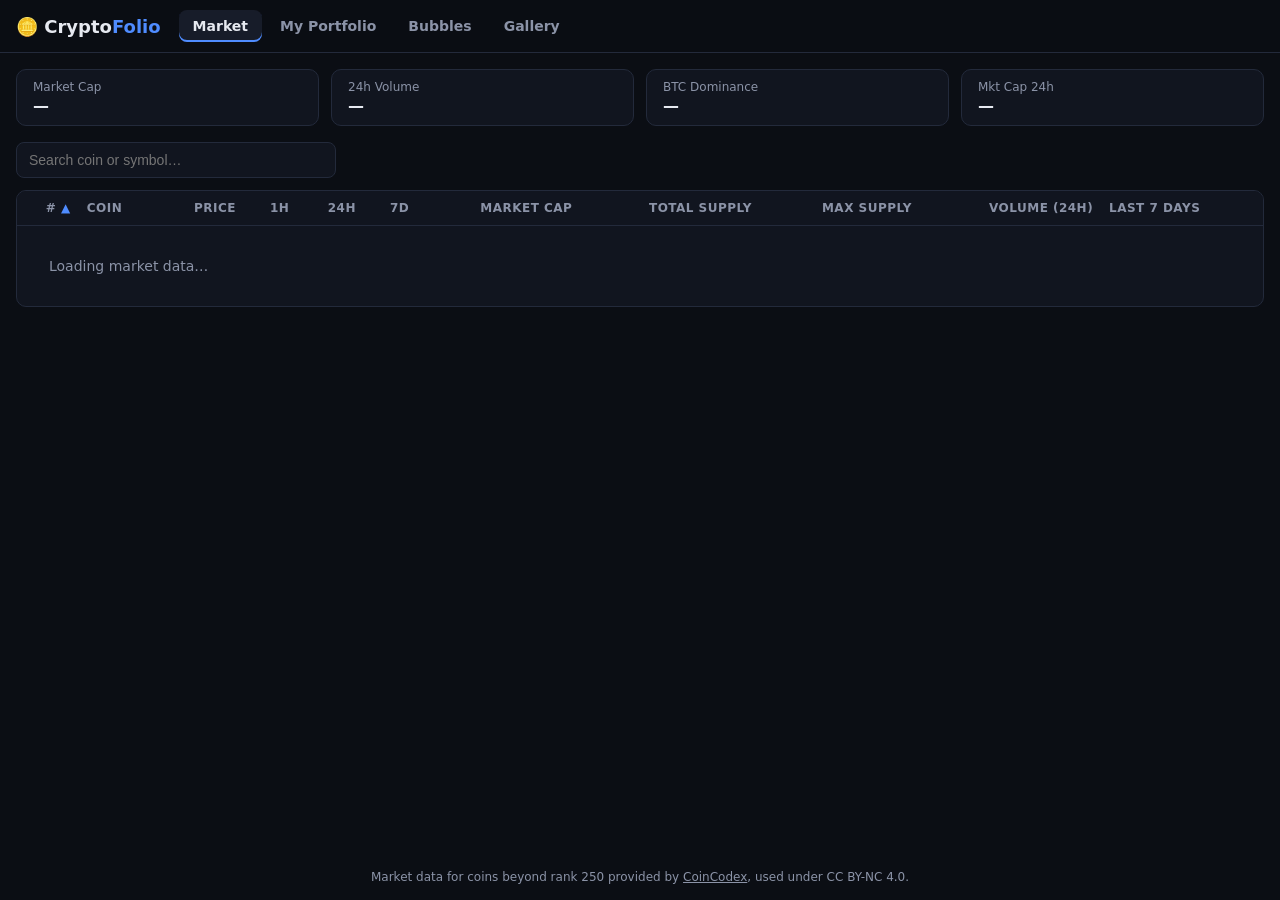
==== index.html @ 28135654 "Add Portfolio-scoped MyMemory translation with localStorage caching A language switcher shown only o" ====
<!DOCTYPE html>
<html lang="en">
<head>
<meta charset="UTF-8">
<meta name="viewport" content="width=device-width, initial-scale=1.0">
<title>CryptoFolio — Markets, Portfolio &amp; Bubbles</title>
<style>
:root {
  --bg: #0b0e14;
  --bg-2: #11151f;
  --bg-3: #171c29;
  --border: #232a3b;
  --text: #e6e9f0;
  --muted: #8b93a7;
  --green: #16c784;
  --red: #ea3943;
  --accent: #4f8cff;
  --lime: #a3e635;
  --radius: 10px;
  --font: system-ui, -apple-system, "Segoe UI", Roboto, sans-serif;
}

* { box-sizing: border-box; }

html, body {
  margin: 0;
  padding: 0;
  background: var(--bg);
  color: var(--text);
  font-family: var(--font);
  font-size: 15px;
}
body {
  display: flex;
  flex-direction: column;
  min-height: 100vh;
  overflow-x: hidden;
}
/* ScrollSmoother's required wrapper/content structure. The wrapper acts as
   the fixed viewport clipping the transformed content (per GSAP's docs);
   the flex/min-height that used to keep the footer pinned to the bottom of
   a short page moves onto #smooth-content, since header/main/footer are now
   its children rather than body's direct children. */
#smooth-wrapper { overflow: hidden; }
#smooth-content { display: flex; flex-direction: column; min-height: 100vh; }

/* Smooth-scrolls every internally-scrollable panel (modals, coin detail
   popup, search dropdown) - these sit outside ScrollSmoother's wrapper, so
   they still use native scrolling for their own scrollIntoView calls.
   html is deliberately excluded: ScrollSmoother now owns page scrolling via
   its own scrollTo(), and CSS scroll-behavior:smooth would re-ease every
   one of those calls on top of ScrollSmoother's own easing (the same
   double-smoothing conflict a hand-rolled scroll feature hit earlier).
   Respects the OS/browser reduced-motion setting rather than forcing it on
   everyone. */
@media (prefers-reduced-motion: no-preference) {
  .modal, .combo-list, .side-panel, .sp-body { scroll-behavior: smooth; }
}

button { font-family: inherit; }
h2, h3 { margin: 0; }

/* ---------- Header ---------- */
.site-header {
  position: sticky;
  top: 0;
  z-index: 50;
  background: rgba(11, 14, 20, 0.92);
  backdrop-filter: blur(8px);
  border-bottom: 1px solid var(--border);
}
.header-inner {
  max-width: 1280px;
  margin: 0 auto;
  padding: 10px 16px;
  display: flex;
  align-items: center;
  gap: 18px;
  flex-wrap: wrap;
}
.brand { font-size: 18px; font-weight: 700; white-space: nowrap; }
.brand span { color: var(--accent); }

.tabs { display: flex; gap: 4px; }
.tab {
  background: none;
  border: none;
  color: var(--muted);
  padding: 8px 14px;
  border-radius: 8px;
  font-size: 14px;
  font-weight: 600;
  cursor: pointer;
}
.tab:hover { color: var(--text); background: var(--bg-3); }
.tab.active { color: var(--text); background: var(--bg-3); box-shadow: inset 0 -2px 0 var(--accent); }

.status { margin-left: auto; font-size: 12px; color: var(--muted); white-space: nowrap; }
.status.stale { color: #f3a712; }

.banner {
  background: #3a1d20;
  color: #ffb4ba;
  border-bottom: 1px solid #5c2a2f;
  text-align: center;
  padding: 8px 16px;
  font-size: 13px;
}

/* ---------- Layout ---------- */
main {
  max-width: 1280px;
  width: 100%;
  margin: 0 auto;
  padding: 16px;
  flex: 1;
  display: flex;
  flex-direction: column;
  min-height: 0;
}
/* bubbles view breaks out to full viewport width/height; other views stay contained */
main:has(> #view-bubbles.active) {
  max-width: none;
  padding: 0;
}
.view { display: none; }
.view.active { display: block; }
#view-market.active, #view-portfolio.active, #view-gallery.active { flex-shrink: 0; }
#view-bubbles.active {
  display: flex;
  flex-direction: column;
  flex: 1;
  min-height: 0;
}
.hidden { display: none !important; }
.muted { color: var(--muted); }
.up { color: var(--green); }
.down { color: var(--red); }

/* ---------- Global stats bar ---------- */
.stats-bar {
  display: flex;
  gap: 12px;
  overflow-x: auto;
  padding-bottom: 4px;
  margin-bottom: 12px;
}
.stat {
  background: var(--bg-2);
  border: 1px solid var(--border);
  border-radius: var(--radius);
  padding: 10px 16px;
  display: flex;
  flex-direction: column;
  gap: 2px;
  min-width: 140px;
  flex: 1;
}
.stat-label { font-size: 12px; color: var(--muted); white-space: nowrap; }
.stat-value { font-size: 16px; font-weight: 700; white-space: nowrap; }

/* ---------- Controls ---------- */
.controls { margin-bottom: 12px; }
input[type="search"], input[type="number"], input[type="text"], input[type="datetime-local"], .combo input {
  background: var(--bg-2);
  border: 1px solid var(--border);
  border-radius: 8px;
  color: var(--text);
  padding: 9px 12px;
  font-size: 14px;
  outline: none;
  width: 100%;
}
input[type="datetime-local"] { color-scheme: dark; }
input:focus { border-color: var(--accent); }
#market-search { max-width: 320px; }

/* ---------- Tables ---------- */
.table-wrap {
  overflow-x: auto;
  border: 1px solid var(--border);
  border-radius: var(--radius);
  background: var(--bg-2);
}
.data-table { width: 100%; border-collapse: collapse; min-width: 640px; }
.data-table th, .data-table td {
  padding: 10px 8px;
  border-bottom: 1px solid var(--border);
  text-align: left;
  white-space: nowrap;
  font-size: 14px;
}
.data-table tbody tr:last-child td { border-bottom: none; }
.data-table th {
  font-size: 12px;
  color: var(--muted);
  text-transform: uppercase;
  letter-spacing: 0.04em;
  position: sticky;
  top: 0;
  background: var(--bg-2);
  z-index: 1;
}
.data-table th.num, .data-table td.num { text-align: right; }
th.sortable { cursor: pointer; user-select: none; }
th.sortable:hover { color: var(--text); }
th.sorted-asc::after { content: " ▲"; color: var(--accent); }
th.sorted-desc::after { content: " ▼"; color: var(--accent); }
#market-table tbody tr { cursor: pointer; }
#market-table tbody tr:hover { background: var(--bg-3); }
.loading-cell { text-align: center; color: var(--muted); padding: 32px !important; }

.coin-cell { display: flex; align-items: center; gap: 8px; }
.coin-cell img { width: 24px; height: 24px; border-radius: 50%; flex-shrink: 0; }
/* Capped so a handful of very long names (tokenized-fund entries like
   "Insurance Short Duration US Government Securities Fund") don't force
   the whole Coin column - and therefore the whole table - far wider than
   every other row needs. Truncates with an ellipsis instead. */
.coin-name {
  font-weight: 600;
  max-width: 130px;
  overflow: hidden;
  text-overflow: ellipsis;
  white-space: nowrap;
  display: inline-block;
  vertical-align: middle;
}
.coin-sym { color: var(--muted); font-size: 12px; }

.spark { width: 120px; height: 36px; display: block; }
.spark polyline { fill: none; stroke-width: 1.5; }
.spark.up polyline { stroke: var(--green); }
.spark.down polyline { stroke: var(--red); }

/* ---------- Portfolio ---------- */
.pf-tabs-row {
  display: flex;
  align-items: center;
  gap: 6px;
  flex-wrap: wrap;
  margin-bottom: 14px;
}
.pf-tabs { display: flex; gap: 6px; flex-wrap: wrap; }
.pf-tab {
  display: inline-flex;
  align-items: center;
  gap: 6px;
  background: none;
  border: none;
  color: var(--muted);
  padding: 7px 12px;
  border-radius: 8px;
  font-size: 14px;
  font-weight: 600;
  cursor: pointer;
}
.pf-tab:hover { color: var(--text); background: var(--bg-3); }
.pf-tab.active { color: var(--lime); background: rgba(163, 230, 53, 0.12); }
.pf-tab-icon { font-size: 13px; }
.pf-tab.pf-new { position: relative; padding-right: 18px; }
.pf-tab.pf-new::after {
  content: "";
  position: absolute;
  top: 7px;
  right: 6px;
  width: 6px;
  height: 6px;
  border-radius: 50%;
  background: var(--red);
}

.pf-head {
  display: flex;
  align-items: center;
  justify-content: space-between;
  gap: 12px;
  flex-wrap: wrap;
  margin-bottom: 14px;
}
.pf-title { display: flex; align-items: center; gap: 10px; }
.pf-title-icon { font-size: 22px; }
.pf-title h2 { font-size: 24px; }
.badge, .chip {
  font-size: 11px;
  font-weight: 600;
  color: var(--muted);
  background: var(--bg-3);
  border: 1px solid var(--border);
  border-radius: 6px;
  padding: 2px 8px;
  white-space: nowrap;
}
.chip { padding: 1px 6px; font-size: 10px; }

.pf-actions { display: flex; align-items: center; gap: 8px; }
.pf-lang { background: var(--bg-2); color: var(--text); border: 1px solid var(--border); border-radius: 8px; padding: 6px 10px; font: inherit; cursor: pointer; }
.btn.icon { padding: 9px 13px; }
.menu-wrap { position: relative; }
.menu {
  position: absolute;
  top: calc(100% + 6px);
  right: 0;
  background: var(--bg-3);
  border: 1px solid var(--border);
  border-radius: 10px;
  min-width: 195px;
  padding: 4px;
  z-index: 60;
  box-shadow: 0 8px 24px rgba(0, 0, 0, 0.5);
}
.menu button {
  display: block;
  width: 100%;
  text-align: left;
  background: none;
  border: none;
  color: var(--text);
  padding: 9px 12px;
  font-size: 14px;
  border-radius: 7px;
  cursor: pointer;
}
.menu button:hover { background: var(--bg-2); }
.menu button.danger { color: var(--red); }
#row-menu { position: fixed; top: 0; left: 0; right: auto; width: max-content; }
#gallery-menu { position: fixed; top: 0; left: 0; right: auto; width: max-content; }

.pf-summary {
  display: grid;
  grid-template-columns: repeat(auto-fit, minmax(210px, 1fr));
  gap: 12px;
  margin-bottom: 16px;
}
.card {
  background: var(--bg-2);
  border: 1px solid var(--border);
  border-radius: var(--radius);
  padding: 14px 16px;
  display: flex;
  flex-direction: column;
  gap: 6px;
  min-width: 0;
}
.card-label {
  font-size: 12.5px;
  color: var(--muted);
  display: flex;
  align-items: center;
  gap: 6px;
  flex-wrap: wrap;
}
.card-value { font-size: 22px; font-weight: 700; min-height: 26px; }
.card-top-performer { display: flex; align-items: center; gap: 8px; font-size: 18px; }
.card-top-performer img { border-radius: 50%; flex-shrink: 0; }

.pf-subtabs {
  display: flex;
  gap: 2px;
  border-bottom: 1px solid var(--border);
  margin-bottom: 16px;
}
.pf-subtab {
  background: none;
  border: none;
  color: var(--muted);
  font-size: 14px;
  font-weight: 600;
  padding: 10px 14px;
  cursor: pointer;
  border-bottom: 2px solid transparent;
  margin-bottom: -1px;
}
.pf-subtab:hover { color: var(--text); }
.pf-subtab.active { color: var(--text); border-bottom-color: var(--lime); }

.pf-panel { display: none; }
.pf-panel.active { display: block; }

/* ---------- Transaction Overview ---------- */
.pf-tx-breadcrumb { display: flex; align-items: center; gap: 8px; font-size: 13px; margin-bottom: 16px; flex-wrap: wrap; }
.pf-tx-breadcrumb .crumb { background: none; border: none; color: var(--muted); cursor: pointer; padding: 0; font: inherit; }
.pf-tx-breadcrumb .crumb:hover { color: var(--text); }
.pf-tx-breadcrumb .crumb.current { color: var(--text); }
.pf-tx-breadcrumb .crumb-sep { color: var(--muted); }
.tx-header { display: flex; align-items: center; gap: 10px; margin-bottom: 18px; flex-wrap: wrap; }
.tx-header img { border-radius: 50%; }
.tx-h-name { font-size: 20px; font-weight: 700; }
.tx-h-price { font-size: 20px; font-weight: 700; margin-left: 6px; }
.tx-cards { display: grid; grid-template-columns: repeat(5, 1fr); gap: 12px; margin-bottom: 22px; }
@media (max-width: 900px) { .tx-cards { grid-template-columns: repeat(2, 1fr); } }
.tx-table-head-row { display: flex; align-items: center; justify-content: space-between; margin-bottom: 10px; }
.tx-table-head-row .btn.cta { width: auto; }
.tx-type { font-weight: 600; }
.tx-type.buy { color: var(--green, #16c784); }
.tx-type.sell { color: var(--red, #ea3943); }
.tx-type.transfer { color: var(--muted); }

.tx-tabs { display: flex; gap: 4px; margin-bottom: 14px; border-bottom: 1px solid var(--border); }
.tx-tab { flex: 1; background: none; border: none; border-bottom: 2px solid transparent; color: var(--muted); padding: 8px 0; cursor: pointer; font: inherit; }
.tx-tab.active { color: var(--text); border-bottom-color: var(--lime, #16c784); }
.tx-field-row { display: flex; gap: 8px; align-items: center; }
.tx-usemkt { white-space: nowrap; background: none; border: 1px solid var(--border); color: var(--muted); border-radius: 6px; padding: 6px 10px; cursor: pointer; }
.tx-usemkt:hover { color: var(--text); }
.tx-error { color: var(--red, #ea3943); font-size: 13px; margin: 0; }

.cell-main { font-weight: 600; }
.cell-sub { font-size: 12px; color: var(--muted); }
.cell-sub.up { color: var(--green); }
.cell-sub.down { color: var(--red); }
.actions-cell .btn.small { padding: 3px 9px; }

/* ---------- Analytics ---------- */
.an-grid {
  display: grid;
  grid-template-columns: 1fr 1fr;
  gap: 14px;
}
.an-card {
  background: var(--bg-2);
  border: 1px solid var(--border);
  border-radius: var(--radius);
  padding: 16px;
  min-width: 0;
}
.an-card-head {
  display: flex;
  align-items: center;
  justify-content: space-between;
  gap: 10px;
  flex-wrap: wrap;
  margin-bottom: 12px;
}
.an-card-head h3 { font-size: 16px; }
.an-tf button { padding: 5px 10px; font-size: 12px; }
.an-chart-wrap {
  position: relative;
  height: 260px;
  background: var(--bg);
  border-radius: 8px;
  overflow: hidden;
}
#an-perf-chart, #an-pnl-chart { display: block; width: 100%; height: 100%; }
.an-loading {
  position: absolute;
  inset: 0;
  display: flex;
  align-items: center;
  justify-content: center;
  color: var(--muted);
  font-size: 13px;
  background: var(--bg);
  text-align: center;
  padding: 0 14px;
}

.an-cat-bar {
  display: flex;
  height: 22px;
  border-radius: 6px;
  overflow: hidden;
  background: var(--bg-3);
  margin-bottom: 12px;
}
.an-cat-bar span { display: block; height: 100%; min-width: 2px; }
.an-cat-legend { display: grid; grid-template-columns: 1fr 1fr; gap: 6px 18px; }
.an-cat-note { font-size: 12px; margin: 10px 0 0; }

/* ---------- Modals ---------- */
.modal {
  position: fixed;
  top: 50%;
  left: 50%;
  transform: translate(-50%, -50%) scale(0.96);
  width: min(480px, 92vw);
  max-height: 88vh;
  overflow-y: auto;
  background: var(--bg-2);
  border: 1px solid var(--border);
  border-radius: 16px;
  padding: 22px;
  z-index: 110;
  opacity: 0;
  pointer-events: none;
  transition: opacity 0.18s ease, transform 0.18s ease;
  box-shadow: 0 24px 64px rgba(0, 0, 0, 0.55);
}
.modal.open { opacity: 1; pointer-events: all; transform: translate(-50%, -50%) scale(1); }
#modal-backdrop { z-index: 105; }
.modal h3 { font-size: 18px; margin-bottom: 16px; }
.modal-close {
  position: absolute;
  top: 12px;
  right: 14px;
  background: none;
  border: none;
  color: var(--muted);
  font-size: 22px;
  cursor: pointer;
  line-height: 1;
}
.modal-close:hover { color: var(--text); }

.tx-form { display: flex; flex-direction: column; gap: 10px; }

.rm-list { display: flex; flex-direction: column; }
.rm-row {
  display: flex;
  align-items: center;
  gap: 10px;
  padding: 9px 2px;
  border-bottom: 1px solid var(--border);
}
.rm-row:last-child { border-bottom: none; }
.rm-row img { border-radius: 50%; }
.rm-row .btn { margin-left: auto; }

/* new / rename portfolio modal */
.np-step { display: flex; flex-direction: column; gap: 14px; }
.np-step h3 { margin-bottom: 2px; }
.np-option {
  position: relative;
  display: flex;
  flex-direction: column;
  align-items: flex-start;
  gap: 7px;
  text-align: left;
  background: var(--bg-3);
  border: 2px solid var(--border);
  border-radius: 14px;
  padding: 18px;
  cursor: pointer;
  color: var(--text);
  font-size: 14px;
}
.np-option.selected { border-color: var(--lime); }
.np-option.disabled { cursor: not-allowed; opacity: 0.65; }
.np-opt-icon { font-size: 22px; }
.np-opt-title { font-size: 16px; font-weight: 700; display: flex; align-items: center; gap: 7px; }
.np-opt-desc { font-size: 13px; color: var(--muted); line-height: 1.5; }
.np-opt-note { font-size: 12px; color: var(--muted); display: flex; align-items: center; gap: 6px; flex-wrap: wrap; }
.np-opt-chip {
  position: absolute;
  top: 14px;
  right: 14px;
  font-size: 11px;
  color: var(--muted);
  background: var(--bg-2);
  border: 1px solid var(--border);
  border-radius: 12px;
  padding: 3px 9px;
}
.np-dot { width: 7px; height: 7px; border-radius: 50%; background: var(--red); display: inline-block; }
.np-label { font-size: 13px; color: var(--muted); }
.np-name-row { display: flex; gap: 10px; }
.np-icon-btn {
  width: 46px;
  height: 46px;
  font-size: 20px;
  background: var(--bg-3);
  border: 1px solid var(--border);
  border-radius: 10px;
  cursor: pointer;
  flex-shrink: 0;
}
.np-icon-btn:hover { border-color: var(--lime); }
.np-name-row input { flex: 1; }

.btn.cta {
  background: var(--lime);
  border-color: var(--lime);
  color: #14210a;
  font-weight: 700;
  padding: 12px 18px;
  font-size: 15px;
  border-radius: 10px;
  width: 100%;
}
.btn.cta:hover { filter: brightness(1.08); }

.btn {
  background: var(--bg-3);
  border: 1px solid var(--border);
  color: var(--text);
  border-radius: 8px;
  padding: 9px 18px;
  font-size: 14px;
  font-weight: 600;
  cursor: pointer;
}
.btn:hover { border-color: var(--accent); }
.btn.primary { background: var(--accent); border-color: var(--accent); color: #fff; }
.btn.primary:hover { filter: brightness(1.1); }
.btn.danger:hover { border-color: var(--red); color: var(--red); }
.btn.small { padding: 4px 10px; font-size: 12px; }
.btn:disabled { opacity: 0.4; cursor: default; border-color: var(--border); }

.pagination {
  display: flex;
  align-items: center;
  justify-content: center;
  gap: 16px;
  margin-top: 14px;
}
.pagination-info { color: var(--muted); font-size: 13px; white-space: nowrap; }

.combo { position: relative; }
.combo-list {
  position: absolute;
  top: calc(100% + 4px);
  left: 0;
  right: 0;
  background: var(--bg-3);
  border: 1px solid var(--border);
  border-radius: 8px;
  max-height: 280px;
  overflow-y: auto;
  z-index: 40;
  box-shadow: 0 8px 24px rgba(0, 0, 0, 0.5);
}
.combo-opt {
  display: flex;
  align-items: center;
  gap: 8px;
  width: 100%;
  background: none;
  border: none;
  color: var(--text);
  padding: 8px 12px;
  font-size: 14px;
  cursor: pointer;
  text-align: left;
}
.combo-opt:hover { background: var(--bg-2); }
.combo-opt img { width: 20px; height: 20px; border-radius: 50%; }
.combo-opt .sym { color: var(--muted); font-size: 12px; margin-left: auto; }
.combo-empty { padding: 10px 12px; color: var(--muted); font-size: 13px; }

.empty { color: var(--muted); text-align: center; padding: 32px 16px; line-height: 1.7; }

.pf-alloc-inner { display: flex; gap: 24px; align-items: center; flex-wrap: wrap; }
.legend { list-style: none; margin: 0; padding: 0; display: flex; flex-direction: column; gap: 6px; }
.legend li { display: flex; align-items: center; gap: 8px; font-size: 14px; }
.legend .dot { width: 12px; height: 12px; border-radius: 3px; flex-shrink: 0; }
.legend .pct { color: var(--muted); margin-left: 4px; }

/* ---------- Bubbles ---------- */
.bubbles-toolbar {
  display: flex;
  align-items: center;
  gap: 16px;
  margin-bottom: 10px;
  flex-wrap: wrap;
  padding: 16px 16px 0;
  flex-shrink: 0;
}
.segmented {
  display: inline-flex;
  border: 1px solid var(--border);
  border-radius: 8px;
  overflow: hidden;
  background: var(--bg-2);
}
.segmented button {
  background: none;
  border: none;
  color: var(--muted);
  padding: 7px 18px;
  font-size: 13px;
  font-weight: 600;
  cursor: pointer;
}
.segmented button + button { border-left: 1px solid var(--border); }
.segmented button.active { background: var(--accent); color: #fff; }
.hint { font-size: 12px; color: var(--muted); }

.bubbles-wrap {
  position: relative;
  flex: 1;
  min-height: 420px;
  background: radial-gradient(ellipse at center, #060709 0%, #000 100%);
  overflow: hidden;
}
/* absolute so the canvas fills the wrap without its pixel buffer feeding back
   into the wrap's flex height (which previously caused vertical overflow) */
#bubbles-canvas { position: absolute; inset: 0; display: block; width: 100%; height: 100%; touch-action: none; }

.bubble-tip {
  position: absolute;
  pointer-events: none;
  background: rgba(17, 21, 31, 0.95);
  border: 1px solid var(--border);
  border-radius: 8px;
  padding: 8px 12px;
  font-size: 13px;
  line-height: 1.5;
  z-index: 30;
  white-space: nowrap;
  box-shadow: 0 4px 16px rgba(0, 0, 0, 0.5);
}
.bubble-tip .tip-name { font-weight: 700; }

/* ---------- Gallery ---------- */
.gallery-toolbar { margin-bottom: 14px; }
.gallery-grid {
  display: grid;
  grid-template-columns: repeat(auto-fill, minmax(220px, 1fr));
  gap: 14px;
}
.gallery-card {
  position: relative;
  border: 1px solid var(--border);
  border-radius: var(--radius);
  overflow: hidden;
  background: var(--bg-2);
  cursor: pointer;
}
.gallery-thumb-wrap { position: relative; aspect-ratio: 4 / 3; overflow: hidden; background: var(--bg-3); }
.gallery-thumb-wrap img { width: 100%; height: 100%; object-fit: contain; display: block; }
.gallery-card-title {
  position: absolute;
  left: 0;
  right: 0;
  bottom: 0;
  padding: 10px 12px 8px;
  background: linear-gradient(to top, rgba(0, 0, 0, 0.75), rgba(0, 0, 0, 0));
  font-size: 13px;
  font-weight: 600;
  color: #fff;
  opacity: 0;
  transition: opacity 0.15s ease;
  white-space: nowrap;
  overflow: hidden;
  text-overflow: ellipsis;
}
.gallery-card:hover .gallery-card-title { opacity: 1; }
.gallery-card-menu-btn {
  position: absolute;
  top: 6px;
  right: 6px;
  width: 26px;
  height: 26px;
  display: flex;
  align-items: center;
  justify-content: center;
  background: rgba(11, 14, 20, 0.65);
  border: 1px solid var(--border);
  border-radius: 6px;
  color: #fff;
  cursor: pointer;
  opacity: 0;
  transition: opacity 0.15s ease;
  font-size: 14px;
  padding: 0;
}
.gallery-card:hover .gallery-card-menu-btn,
.gallery-card-menu-btn:focus { opacity: 1; }

.gallery-file-label {
  display: flex;
  align-items: center;
  justify-content: center;
  border: 1px dashed var(--border);
  border-radius: 8px;
  padding: 14px;
  color: var(--muted);
  font-size: 13px;
  cursor: pointer;
  text-align: center;
}
.gallery-file-label:hover { border-color: var(--accent); color: var(--text); }
.gallery-modal-preview {
  width: 100%;
  aspect-ratio: 4 / 3;
  border-radius: 8px;
  border: 1px solid var(--border);
  background: var(--bg-3);
  object-fit: contain;
  display: none;
}
.gallery-modal-preview.shown { display: block; }
.gallery-error {
  font-size: 12.5px;
  color: var(--red);
  display: none;
  margin: 0;
}
.gallery-error.shown { display: block; }

/* ---------- Coin Detail Popup ---------- */
.panel-backdrop {
  position: fixed;
  inset: 0;
  background: rgba(0, 0, 0, 0.6);
  backdrop-filter: blur(2px);
  z-index: 90;
  opacity: 0;
  pointer-events: none;
  transition: opacity 0.2s ease;
}
.panel-backdrop.open { opacity: 1; pointer-events: all; }

.side-panel {
  position: fixed;
  top: 50%;
  left: 50%;
  width: min(920px, 94vw);
  max-height: 85vh;
  background: var(--bg-2);
  border: 1px solid var(--border);
  border-radius: 16px;
  z-index: 100;
  overflow-y: auto;
  opacity: 0;
  pointer-events: none;
  transform: translate(-50%, -50%) scale(0.96);
  transition: opacity 0.2s ease, transform 0.2s cubic-bezier(0.4, 0, 0.2, 1);
  box-shadow: 0 24px 64px rgba(0, 0, 0, 0.55);
  display: flex;
  flex-direction: column;
}
.side-panel.open {
  opacity: 1;
  pointer-events: all;
  transform: translate(-50%, -50%) scale(1);
}

.sp-inner { display: flex; flex-direction: column; min-height: 100%; }

/* top strip: identity + price + close, spans full width */
.sp-top {
  display: flex;
  align-items: flex-start;
  gap: 12px;
  padding: 16px 18px;
  border-bottom: 1px solid var(--border);
  background: var(--bg-3);
  border-radius: 16px 16px 0 0;
  position: sticky;
  top: 0;
  z-index: 1;
}
.sp-coin-id { display: flex; align-items: center; gap: 10px; flex: 1; min-width: 0; }
.sp-coin-id img { border-radius: 50%; flex-shrink: 0; }
.sp-name-block { display: flex; flex-direction: column; gap: 2px; min-width: 0; }
.sp-name-row { display: flex; align-items: baseline; gap: 6px; }
.sp-name { font-size: 17px; font-weight: 700; white-space: nowrap; overflow: hidden; text-overflow: ellipsis; }
.sp-sym {
  font-size: 12px;
  color: var(--muted);
  background: var(--bg);
  border: 1px solid var(--border);
  border-radius: 4px;
  padding: 1px 5px;
  white-space: nowrap;
}
.sp-rank { font-size: 12px; }
.sp-price-block { text-align: right; flex-shrink: 0; }
.sp-price { display: block; font-size: 20px; font-weight: 700; white-space: nowrap; }
.sp-chg { font-size: 13px; }
.sp-close {
  background: none;
  border: none;
  color: var(--muted);
  font-size: 22px;
  cursor: pointer;
  line-height: 1;
  padding: 0 0 0 6px;
  flex-shrink: 0;
}
.sp-close:hover { color: var(--text); }

/* body: sidebar (converter + timeframe + stats) + chart column */
.sp-body {
  display: flex;
  align-items: stretch;
  flex: 1;
}

.sp-side {
  width: 300px;
  flex-shrink: 0;
  padding: 18px;
  border-right: 1px solid var(--border);
  display: flex;
  flex-direction: column;
  gap: 18px;
}

.sp-chart-col {
  flex: 1;
  min-width: 0;
  padding: 20px;
  display: flex;
}

/* converter */
.sp-converter {
  display: flex;
  align-items: center;
  gap: 8px;
}
.sp-conv-field {
  flex: 1;
  display: flex;
  align-items: center;
  gap: 0;
  min-width: 0;
  background: var(--bg-3);
  border: 1px solid var(--border);
  border-radius: 8px;
  overflow: hidden;
}
.sp-conv-field input {
  flex: 1;
  width: 0;
  min-width: 0;
  background: none;
  border: none;
  color: var(--text);
  padding: 9px 8px;
  font-size: 13px;
  font-weight: 600;
  outline: none;
}
.sp-conv-field input:focus { border-color: transparent; }
.conv-badge {
  font-size: 11px;
  font-weight: 700;
  color: var(--muted);
  background: var(--bg-2);
  padding: 9px 8px;
  white-space: nowrap;
  border-left: 1px solid var(--border);
}
.conv-arrow { font-size: 16px; color: var(--muted); flex-shrink: 0; }

/* timeframe row */
.sp-tf-bar { display: flex; flex-direction: column; gap: 6px; }
.sp-tf-tabs { display: flex; gap: 3px; }
.sp-tf-tabs button {
  flex: 1;
  background: none;
  border: none;
  color: var(--muted);
  font-size: 12px;
  font-weight: 600;
  padding: 6px 2px;
  border-radius: 6px;
  cursor: pointer;
  text-align: center;
}
.sp-tf-tabs button:hover { color: var(--text); background: var(--bg-3); }
.sp-tf-tabs button.active { color: var(--text); background: var(--bg-3); }
.cp-chart-change { font-size: 13px; font-weight: 600; }

/* chart */
.sp-chart-wrap {
  position: relative;
  flex: 1;
  min-height: 320px;
  border-radius: 10px;
  overflow: hidden;
  background: var(--bg);
}
#cp-chart { display: block; width: 100%; height: 100%; }
.sp-chart-loading {
  position: absolute;
  inset: 0;
  display: flex;
  align-items: center;
  justify-content: center;
  font-size: 13px;
  color: var(--muted);
  background: var(--bg);
}
.sp-chart-loading.done { display: none; }

/* stats */
.sp-stats { display: flex; flex-direction: column; gap: 0; }
.sp-stat-row {
  display: flex;
  justify-content: space-between;
  align-items: center;
  padding: 9px 0;
  border-bottom: 1px solid var(--border);
  font-size: 13px;
}
.sp-stat-row:last-child { border-bottom: none; }
.sp-stat-label { color: var(--muted); }
.sp-stat-val { font-weight: 600; text-align: right; }

@media (max-width: 760px) {
  .side-panel { width: 94vw; max-height: 90vh; }
  .sp-body { flex-direction: column; overflow-y: auto; }
  .sp-side { width: 100%; border-right: none; border-bottom: 1px solid var(--border); }
  .sp-chart-col { padding: 16px; }
  .sp-chart-wrap { min-height: 240px; }
}

/* ---------- Footer ---------- */
.site-footer {
  text-align: center;
  padding: 16px;
  font-size: 12px;
  color: var(--muted);
}
.site-footer a { color: var(--muted); }
.site-footer a:hover { color: var(--text); }

/* ---------- Responsive ---------- */
@media (max-width: 1000px) {
  .an-grid { grid-template-columns: 1fr; }
}
@media (max-width: 900px) {
  .col-vol, .col-1h, .col-tsupply, .col-msupply { display: none; }
}
@media (max-width: 640px) {
  .col-spark { display: none; }
  .data-table { min-width: 420px; }
  .header-inner { gap: 10px; }
  .status { width: 100%; margin-left: 0; order: 3; }
  .bubbles-wrap { min-height: 320px; }
  .bubbles-toolbar { padding: 0 12px; }
  .hint { display: none; }
}
@media (max-width: 480px) {
  #market-table .col-7d, #market-table .col-mcap { display: none; }
  #market-table { min-width: 0; }
  #market-table .coin-sym { display: none; }
  #market-table th, #market-table td { padding: 10px 7px; }
  #market-table .coin-name { max-width: 92px; overflow: hidden; text-overflow: ellipsis; }
}
</style>
</head>
<body>
<!-- ScrollSmoother's required wrapper/content structure. Fixed-position
     overlays (side panel, modals, backdrops, context menus) are deliberately
     kept OUTSIDE this wrapper below - ScrollSmoother scrolls #smooth-content
     via a CSS transform, and per the docs, position:fixed elements inside it
     would end up fixed to the transformed content instead of the viewport. -->
<div id="smooth-wrapper">
<div id="smooth-content">
<header class="site-header">
  <div class="header-inner">
    <div class="brand">🪙 Crypto<span>Folio</span></div>
    <nav class="tabs">
      <button class="tab active" data-view="market">Market</button>
      <button class="tab" data-view="portfolio">My Portfolio</button>
      <button class="tab" data-view="bubbles">Bubbles</button>
      <button class="tab" data-view="gallery">Gallery</button>
    </nav>
    <div id="status" class="status"></div>
  </div>
</header>

<div id="banner" class="banner hidden"></div>

<main>
  <!-- MARKET VIEW -->
  <section id="view-market" class="view active">
    <div class="stats-bar">
      <div class="stat"><span class="stat-label">Market Cap</span><span class="stat-value" id="gs-mcap">—</span></div>
      <div class="stat"><span class="stat-label">24h Volume</span><span class="stat-value" id="gs-volume">—</span></div>
      <div class="stat"><span class="stat-label">BTC Dominance</span><span class="stat-value" id="gs-btc">—</span></div>
      <div class="stat"><span class="stat-label">Mkt Cap 24h</span><span class="stat-value" id="gs-change">—</span></div>
    </div>
    <div class="controls">
      <input id="market-search" type="search" placeholder="Search coin or symbol…" autocomplete="off">
    </div>
    <div class="table-wrap">
      <table class="data-table" id="market-table">
        <thead>
          <tr>
            <th data-key="market_cap_rank" class="num sortable sorted-asc">#</th>
            <th data-key="name" class="sortable">Coin</th>
            <th data-key="current_price" class="num sortable">Price</th>
            <th data-key="p1h" class="num sortable col-1h">1h</th>
            <th data-key="p24h" class="num sortable">24h</th>
            <th data-key="p7d" class="num sortable col-7d">7d</th>
            <th data-key="market_cap" class="num sortable col-mcap">Market Cap</th>
            <th data-key="total_supply" class="num sortable col-tsupply">Total Supply</th>
            <th data-key="max_supply" class="num sortable col-msupply">Max Supply</th>
            <th data-key="total_volume" class="num sortable col-vol">Volume (24h)</th>
            <th class="col-spark">Last 7 Days</th>
          </tr>
        </thead>
        <tbody id="market-body">
          <tr><td colspan="11" class="loading-cell">Loading market data…</td></tr>
        </tbody>
      </table>
    </div>
    <div class="pagination hidden" id="market-pagination">
      <button class="btn" id="market-prev">← Previous</button>
      <span class="pagination-info" id="market-page-info"></span>
      <button class="btn" id="market-next">Next →</button>
    </div>
  </section>

  <!-- PORTFOLIO VIEW -->
  <section id="view-portfolio" class="view">
    <!-- portfolio selector tabs -->
    <div class="pf-tabs-row">
      <div class="pf-tabs" id="pf-tabs"></div>
      <button class="pf-tab pf-new" id="pf-new-btn" data-i18n="+ New Portfolio">+ New Portfolio</button>
    </div>

    <!-- title + actions -->
    <div class="pf-head">
      <div class="pf-title">
        <span class="pf-title-icon" id="pf-title-icon">⭐</span>
        <h2 id="pf-title-name">My Portfolio</h2>
        <span class="badge hidden" id="pf-default-badge">Default</span>
      </div>
      <div class="pf-actions" id="pf-actions">
        <button class="btn" id="pf-add-btn">＋ <span data-i18n="Add coin">Add coin</span></button>
        <button class="btn" id="pf-remove-btn">− <span data-i18n="Remove coin">Remove coin</span></button>
        <div class="menu-wrap">
          <button class="btn icon" id="pf-menu-btn" aria-label="Portfolio menu">⋮</button>
          <div class="menu hidden" id="pf-menu">
            <button data-act="rename">✏️ Rename portfolio</button>
            <button data-act="delete" class="danger">🗑 Delete portfolio</button>
          </div>
        </div>
      </div>
      <select class="pf-lang" id="pf-lang" aria-label="Translate this page">
        <option value="en">English</option>
        <option value="es">Español</option>
        <option value="fr">Français</option>
        <option value="de">Deutsch</option>
        <option value="it">Italiano</option>
        <option value="pt">Português</option>
        <option value="ja">日本語</option>
      </select>
    </div>

    <!-- summary cards -->
    <div class="pf-summary">
      <div class="card">
        <span class="card-value" id="pf-total">$0.00</span>
        <span class="card-label" data-i18n="Current Balance">Current Balance</span>
      </div>
      <div class="card">
        <span class="card-value" id="pf-24h">—</span>
        <span class="card-label"><span data-i18n="24h Portfolio Change">24h Portfolio Change</span> <span id="pf-24h-pct"></span></span>
      </div>
      <div class="card">
        <span class="card-value" id="pf-pl">—</span>
        <span class="card-label"><span data-i18n="Total Profit / Loss">Total Profit / Loss</span> <span id="pf-pl-pct"></span></span>
      </div>
      <div class="card">
        <span class="card-value card-top-performer" id="pf-top-coin">—</span>
        <span class="card-label"><span data-i18n="Top Performer">Top Performer</span> <span class="chip">24H</span> <span id="pf-top-chg"></span></span>
      </div>
    </div>

    <!-- sub tabs -->
    <div class="pf-subtabs">
      <button class="pf-subtab active" data-sub="coins"><span data-i18n="Coins">Coins</span></button>
      <button class="pf-subtab" data-sub="analytics">✦ <span data-i18n="Analytics">Analytics</span></button>
    </div>

    <!-- COINS PANEL -->
    <div class="pf-panel active" id="pf-panel-coins">
      <p id="pf-empty" class="empty"><span data-i18n="No holdings yet — click “＋ Add coin” to add your first coin.">No holdings yet — click “＋ Add coin” to add your first coin.</span><br><small data-i18n="Your portfolios are stored locally in this browser only.">Your portfolios are stored locally in this browser only.</small></p>
      <div class="table-wrap">
        <table class="data-table hidden" id="pf-table">
          <thead>
            <tr>
              <th class="num">#</th><th>Coin</th><th class="num">Price</th>
              <th class="num col-1h">1h</th><th class="num">24h</th><th class="num col-7d">7d</th>
              <th class="num col-vol">24h Volume</th><th class="num col-mcap">Market Cap</th>
              <th class="num col-tsupply">Total Supply</th><th class="num col-msupply">Max Supply</th>
              <th class="col-spark">Last 7 Days</th>
              <th class="num">▼ Holdings</th><th class="num">PNL</th><th class="num">Actions</th>
            </tr>
          </thead>
          <tbody id="pf-body"></tbody>
        </table>
      </div>
    </div>

    <!-- ANALYTICS PANEL -->
    <div class="pf-panel" id="pf-panel-analytics">
      <p id="an-empty" class="empty hidden">Add coins to this portfolio to see analytics.</p>
      <p class="an-cat-note muted hidden" id="an-history-note"></p>
      <div class="an-grid" id="an-grid">
        <div class="an-card">
          <div class="an-card-head">
            <h3>Portfolio Performance</h3>
            <div class="segmented an-tf" id="an-perf-tf"></div>
          </div>
          <div class="an-chart-wrap">
            <canvas id="an-perf-chart"></canvas>
            <div class="an-loading hidden" id="an-perf-loading">Loading…</div>
          </div>
        </div>
        <div class="an-card">
          <div class="an-card-head">
            <h3>Profit &amp; Loss</h3>
            <div class="segmented an-tf" id="an-pnl-tf"></div>
          </div>
          <div class="an-chart-wrap">
            <canvas id="an-pnl-chart"></canvas>
            <div class="an-loading hidden" id="an-pnl-loading">Loading…</div>
          </div>
        </div>
        <div class="an-card">
          <div class="an-card-head"><h3>Coins Allocation</h3></div>
          <div class="pf-alloc-inner">
            <canvas id="an-donut" width="240" height="240"></canvas>
            <ul id="an-donut-legend" class="legend"></ul>
          </div>
        </div>
        <div class="an-card">
          <div class="an-card-head"><h3>Category Allocation</h3></div>
          <div class="an-cat-bar" id="an-cat-bar"></div>
          <ul class="legend an-cat-legend" id="an-cat-legend"></ul>
          <p class="an-cat-note muted" id="an-cat-note"></p>
        </div>
      </div>
    </div>

    <!-- TRANSACTION OVERVIEW PANEL (drill-down; shown only when a coin is opened via the row menu) -->
    <div class="pf-panel" id="pf-panel-tx">
      <nav class="pf-tx-breadcrumb" id="pf-tx-breadcrumb"></nav>
      <div id="pf-tx-content"></div>
    </div>
  </section>

  <!-- BUBBLES VIEW -->
  <section id="view-bubbles" class="view">
    <div class="bubbles-toolbar">
      <div class="segmented" id="tf-toggle">
        <button data-tf="1h">1h</button>
        <button data-tf="24h" class="active">24h</button>
        <button data-tf="7d">7d</button>
      </div>
      <span class="hint">Size = market cap · Color = % change · Blue ring = in your portfolio · Drag, hover, click</span>
    </div>
    <div class="bubbles-wrap" id="bubbles-wrap">
      <canvas id="bubbles-canvas"></canvas>
      <div id="bubble-tip" class="bubble-tip hidden"></div>
    </div>
  </section>

  <!-- GALLERY VIEW -->
  <section id="view-gallery" class="view">
    <div class="gallery-toolbar">
      <button class="btn" id="gallery-add-btn">＋ Add site</button>
    </div>
    <p id="gallery-empty" class="empty">No saved sites yet — click “＋ Add site” to save your first one.<br><small>Saved locally in this browser only.</small></p>
    <div class="gallery-grid hidden" id="gallery-grid"></div>
  </section>
</main>

<footer class="site-footer">Market data for coins beyond rank 250 provided by <a href="https://coincodex.com" target="_blank" rel="noopener">CoinCodex</a>, used under CC BY-NC 4.0.</footer>
</div>
</div>
<!-- /ScrollSmoother wrapper. Everything below is fixed-position UI kept
     outside it on purpose (see the note above the opening wrapper). -->

<!-- COIN DETAIL POPUP (two-column: sidebar + chart, like CryptoBubbles) -->
<div id="coin-panel" class="side-panel" role="dialog" aria-modal="true">
  <div class="sp-inner">
    <div class="sp-top">
      <div class="sp-coin-id">
        <img id="cp-logo" src="" alt="" width="32" height="32">
        <div class="sp-name-block">
          <div class="sp-name-row">
            <span id="cp-name" class="sp-name"></span>
            <span id="cp-sym" class="sp-sym"></span>
          </div>
          <span id="cp-rank" class="sp-rank muted"></span>
        </div>
      </div>
      <div class="sp-price-block">
        <span id="cp-price" class="sp-price"></span>
        <span id="cp-24h" class="sp-chg"></span>
      </div>
      <button class="sp-close" id="panel-close" aria-label="Close">×</button>
    </div>

    <div class="sp-body">
      <div class="sp-side">
        <div class="sp-converter">
          <div class="sp-conv-field">
            <input id="cp-conv-coin" type="number" min="0" step="any" value="1" aria-label="Coin amount">
            <span id="cp-conv-sym" class="conv-badge"></span>
          </div>
          <span class="conv-arrow">⇌</span>
          <div class="sp-conv-field">
            <input id="cp-conv-usd" type="number" min="0" step="any" aria-label="USD amount">
            <span class="conv-badge">USD</span>
          </div>
        </div>

        <div class="sp-tf-bar">
          <div class="sp-tf-tabs" id="panel-tf-tabs">
            <button data-days="1" data-points="12">1H</button>
            <button data-days="1" data-default class="active">1D</button>
            <button data-days="7">1W</button>
            <button data-days="30">1M</button>
            <button data-days="365">1Y</button>
          </div>
          <span id="cp-chart-change" class="cp-chart-change"></span>
        </div>

        <div class="sp-stats" id="cp-stats"></div>
      </div>

      <div class="sp-chart-col">
        <div class="sp-chart-wrap">
          <canvas id="cp-chart"></canvas>
          <div id="cp-chart-loading" class="sp-chart-loading">Loading chart…</div>
        </div>
      </div>
    </div>
  </div>
</div>
<div id="panel-backdrop" class="panel-backdrop"></div>

<!-- shared modal backdrop -->
<div id="modal-backdrop" class="panel-backdrop"></div>

<!-- ADD / EDIT TRANSACTION MODAL -->
<div class="modal" id="tx-modal" role="dialog" aria-modal="true">
  <button class="modal-close" data-close aria-label="Close">×</button>
  <h3 id="tx-title">Add Transaction</h3>
  <div class="tx-tabs" id="tx-tabs">
    <button type="button" class="tx-tab active" data-txtype="buy">Buy</button>
    <button type="button" class="tx-tab" data-txtype="sell">Sell</button>
    <button type="button" class="tx-tab" data-txtype="transfer">Transfer</button>
  </div>
  <form id="pf-form" class="tx-form" autocomplete="off">
    <div class="combo">
      <input id="pf-coin" placeholder="Search coin…" aria-label="Coin">
      <div id="pf-coin-list" class="combo-list hidden"></div>
    </div>
    <div class="tx-field-row" id="tx-transfer-dir-row" style="display:none">
      <label><input type="radio" name="tx-dir" value="in" checked> Transfer in</label>
      <label><input type="radio" name="tx-dir" value="out"> Transfer out</label>
    </div>
    <input id="pf-amount" type="number" min="0" step="any" placeholder="Quantity" aria-label="Quantity">
    <div class="tx-field-row" id="tx-price-row">
      <input id="pf-buyprice" type="number" min="0" step="any" placeholder="Price per coin (USD)" aria-label="Price per coin in USD">
      <button type="button" class="tx-usemkt" id="pf-usemkt">Use Market</button>
    </div>
    <input id="pf-date" type="datetime-local" aria-label="Date and time">
    <div class="tx-field-row" id="tx-fees-row">
      <input id="pf-fees" type="number" min="0" step="any" placeholder="Fees (USD, optional)" aria-label="Fees">
    </div>
    <input id="pf-notes" type="text" maxlength="140" placeholder="Notes (optional)" aria-label="Notes">
    <p class="tx-error hidden" id="pf-tx-error"></p>
    <button type="submit" id="pf-submit" class="btn cta">Add Transaction</button>
  </form>
</div>

<!-- REMOVE COIN MODAL -->
<div class="modal" id="rm-modal" role="dialog" aria-modal="true">
  <button class="modal-close" data-close aria-label="Close">×</button>
  <h3>Remove Coin</h3>
  <div id="rm-list" class="rm-list"></div>
</div>

<!-- NEW / RENAME PORTFOLIO MODAL -->
<div class="modal" id="np-modal" role="dialog" aria-modal="true">
  <button class="modal-close" data-close aria-label="Close">×</button>

  <div class="np-step" id="np-step1">
    <h3>New Portfolio</h3>
    <button type="button" class="np-option selected" id="np-opt-manual">
      <span class="np-opt-icon">📝</span>
      <span class="np-opt-title">Manually track coins</span>
      <span class="np-opt-desc">Search &amp; select coins to add from our database of 14,000+ cryptocurrencies.</span>
      <span class="np-opt-note">Unlimited</span>
    </button>
    <button type="button" class="np-option disabled" id="np-opt-wallet" title="Not available in this local app">
      <span class="np-opt-chip">🔵🟣🟡 +13 chains</span>
      <span class="np-opt-icon">👛</span>
      <span class="np-opt-title">Track wallet address <span class="np-dot"></span></span>
      <span class="np-opt-desc">Track your holdings automatically. No signing needed — we only read public data.</span>
      <span class="np-opt-note">0/2 wallet tracked <span class="chip">Free Plan</span></span>
      <span class="np-opt-note muted">Want more? <u>Upgrade to Premium</u> (not available in this local app)</span>
    </button>
    <button class="btn cta" id="np-next">Next</button>
  </div>

  <div class="np-step hidden" id="np-step2">
    <h3 id="np-step2-title">New Portfolio</h3>
    <label class="np-label" for="np-name">Icon &amp; name</label>
    <div class="np-name-row">
      <button type="button" class="np-icon-btn" id="np-icon" title="Change icon">⭐</button>
      <input id="np-name" type="text" placeholder="My Portfolio" maxlength="24">
    </div>
    <button class="btn cta" id="np-create">Create</button>
  </div>
</div>

<!-- floating per-row menu (Coins table ⋮) -->
<div class="menu hidden" id="row-menu">
  <button data-act="view-tx">📄 View transactions</button>
  <button data-act="remove" class="danger">🗑 Remove coin</button>
</div>

<!-- ADD / EDIT GALLERY SITE MODAL -->
<div class="modal" id="gallery-modal" role="dialog" aria-modal="true">
  <button class="modal-close" data-close aria-label="Close">×</button>
  <h3 id="gallery-modal-title">Add Site</h3>
  <form id="gallery-form" class="tx-form" autocomplete="off">
    <input type="file" id="gallery-file" accept="image/*" class="hidden">
    <label for="gallery-file" class="gallery-file-label" id="gallery-file-label">Choose a screenshot…</label>
    <img id="gallery-preview" class="gallery-modal-preview" alt="">
    <input id="gallery-title" type="text" placeholder="Title" aria-label="Title" maxlength="80">
    <input id="gallery-url" type="text" placeholder="https://example.com" aria-label="URL">
    <p class="gallery-error" id="gallery-error"></p>
    <button type="submit" id="gallery-submit" class="btn cta">Add</button>
  </form>
</div>

<!-- floating per-card menu (Gallery ⋮) -->
<div class="menu hidden" id="gallery-menu">
  <button data-gact="edit">✏️ Edit</button>
  <button data-gact="remove" class="danger">🗑 Delete</button>
</div>

<!-- GSAP + ScrollSmoother: the project's one external dependency, added
     deliberately for a proven, tested smooth-scroll implementation rather
     than continuing to hand-roll wheel physics. Free for commercial use
     since April 2025 (Webflow's GreenSock acquisition). Versions pinned to
     3.15.0, the current release as of this writing. -->
<script src="https://cdn.jsdelivr.net/npm/gsap@3.15.0/dist/gsap.min.js"></script>
<script src="https://cdn.jsdelivr.net/npm/gsap@3.15.0/dist/ScrollTrigger.min.js"></script>
<script src="https://cdn.jsdelivr.net/npm/gsap@3.15.0/dist/ScrollSmoother.min.js"></script>

<script>
/* ==================== api.js ====================
   CoinGecko free public API client with localStorage caching and 429 backoff.
   Endpoints verified against docs.coingecko.com (July 2026). */
const API = (() => {
  const BASE = 'https://api.coingecko.com/api/v3';
  const MARKETS_URL = BASE + '/coins/markets?vs_currency=usd&order=market_cap_desc'
    + '&per_page=250&page=1&sparkline=true&price_change_percentage=1h%2C24h%2C7d';
  const GLOBAL_URL = BASE + '/global';
  /* Fills the long tail beyond CoinGecko's top 250 so the app shows 1200+
     coins total. Verified live: independent domain/rate-limit from
     CoinGecko, keyless, CORS-open. Licensed CC BY-NC 4.0 — non-commercial
     use with attribution (see the page footer). docs: coincodex.com/page/api */
  const COINCODEX_URL = 'https://coincodex.com/api/v1/assets/get_asset_list'
    + '?limit=1500&offset=1&type=crypto&order_by=last_market_cap_usd&order_direction=desc';
  const CACHE_MARKETS = 'cryptofolio.cache.markets';
  const CACHE_GLOBAL = 'cryptofolio.cache.global';
  const MAX_BACKOFF = 10 * 60 * 1000;
  const TARGET_TOTAL_COINS = 1300; // CoinGecko's 250 + a CoinCodex long tail, comfortably over the 1200 target

  let backoffUntil = 0;
  let failures = 0;

  async function getJSON(url) {
    const res = await fetch(url);
    if (!res.ok) {
      const err = new Error('HTTP ' + res.status);
      err.status = res.status;
      throw err;
    }
    return res.json();
  }

  /* CoinCodex coins are tagged _source:'coincodex' and lack sparkline/ATH/
     high-low/chart history; every place that reads them already renders
     missing fields as '—' or skips gracefully (CoinPanel/Analytics). Dedup
     checks symbol, slug/id, AND normalized name against CoinGecko's set
     (CoinGecko wins collisions — it has full chart/category support).
     Symbol alone isn't enough: CoinCodex disambiguates ITS OWN internal
     symbol collisions by appending a digit (Hyperliquid's "hype" becomes
     "HYPE8", Bittensor's "tao" becomes "TAO2", etc.), which silently
     defeats symbol-only matching even though the slug is identical. Slug
     alone isn't enough either: some coins have genuinely different slugs
     per provider for the same coin (CoinGecko's "bitcoin-cash-sv" vs
     CoinCodex's "bitcoin-sv") but an identical display name — confirmed
     live, combined ~3% of entries across both patterns. Ranks are
     recomputed across the combined list since CoinCodex's own rank
     numbering doesn't interleave with CoinGecko's. */
  function mergeCoinCodexTail(geckoMarkets, coincodexList) {
    const normName = s => (s || '').toLowerCase().trim().replace(/\s+/g, ' ');
    const existingSymbols = new Set(geckoMarkets.map(c => (c.symbol || '').toLowerCase()));
    const existingIds = new Set(geckoMarkets.map(c => (c.id || '').toLowerCase()));
    const existingNames = new Set(geckoMarkets.map(c => normName(c.name)));
    const need = TARGET_TOTAL_COINS - geckoMarkets.length;
    const tail = [];
    for (const c of coincodexList) {
      if (tail.length >= need) break;
      const sym = (c.symbol || '').toLowerCase();
      const slug = (c.slug || '').toLowerCase();
      const name = normName(c.name);
      if (!sym || existingSymbols.has(sym) || (slug && existingIds.has(slug)) || existingNames.has(name)) continue;
      existingSymbols.add(sym);
      const pct24h = c.price_change_1D_percent;
      tail.push({
        id: 'cc:' + c.slug,
        symbol: c.symbol,
        name: c.name,
        image: undefined,
        current_price: c.last_price_usd,
        market_cap: c.last_market_cap_usd,
        market_cap_rank: null, // recomputed below
        price_change_24h: (c.last_price_usd != null && pct24h != null)
          ? c.last_price_usd * (pct24h / 100) / (1 + pct24h / 100) : null,
        price_change_percentage_1h_in_currency: c.price_change_1H_percent,
        price_change_percentage_24h_in_currency: pct24h,
        price_change_percentage_7d_in_currency: c.price_change_7D_percent,
        total_volume: c.volume_24_usd,
        total_supply: c.total_supply,
        max_supply: c.max_supply,
        sparkline_in_7d: undefined,
        high_24h: undefined,
        low_24h: undefined,
        ath: undefined,
        ath_change_percentage: undefined,
        _source: 'coincodex',
      });
    }

    const combined = geckoMarkets.concat(tail);
    combined.sort((a, b) => (b.market_cap || 0) - (a.market_cap || 0));
    combined.forEach((c, i) => { c.market_cap_rank = i + 1; });
    return combined;
  }

  function readCache(key) {
    try {
      const raw = localStorage.getItem(key);
      return raw ? JSON.parse(raw) : null;
    } catch { return null; }
  }

  function writeCache(key, data) {
    try { localStorage.setItem(key, JSON.stringify({ t: Date.now(), data })); } catch {}
  }

  function fromCacheResult() {
    const m = readCache(CACHE_MARKETS);
    if (!m) return null;
    const g = readCache(CACHE_GLOBAL);
    return { markets: m.data, global: g ? g.data : null, fromCache: true, updatedAt: m.t };
  }

  /* Returns { markets, global, fromCache, updatedAt } or null when nothing
     is available at all (first load + network down). Never throws. */
  async function fetchAll() {
    if (Date.now() < backoffUntil) return fromCacheResult();
    try {
      const [markets, globalRes] = await Promise.all([
        getJSON(MARKETS_URL),
        getJSON(GLOBAL_URL),
      ]);
      failures = 0;
      backoffUntil = 0;

      const tagged = markets.map(c => ({ ...c, _source: 'coingecko' }));
      let combined = tagged;
      try {
        const coincodex = await getJSON(COINCODEX_URL);
        combined = mergeCoinCodexTail(tagged, coincodex.data || []);
      } catch (e) {
        // Independent domain/rate-limit from CoinGecko — a CoinCodex hiccup
        // just means no long tail this cycle, not a failed refresh overall.
        console.warn('CoinCodex long-tail fetch failed (' + e.message + '), showing CoinGecko coins only this cycle');
      }

      writeCache(CACHE_MARKETS, combined);
      writeCache(CACHE_GLOBAL, globalRes.data);
      return { markets: combined, global: globalRes.data, fromCache: false, updatedAt: Date.now() };
    } catch (e) {
      failures++;
      const wait = Math.min(MAX_BACKOFF, 60 * 1000 * Math.pow(2, failures - 1));
      backoffUntil = Date.now() + wait;
      console.warn('CoinGecko fetch failed (' + e.message + '), backing off ' + Math.round(wait / 1000) + 's');
      return fromCacheResult();
    }
  }

  /* ----- per-coin history & metadata (used by the Analytics tab) ----- */

  const CHART_TTL_1D = 5 * 60 * 1000;
  const CHART_TTL = 30 * 60 * 1000;
  const CATS_TTL = 7 * 24 * 60 * 60 * 1000;
  const QUEUE_GAP = 400;

  function readTimed(key, ttl) {
    const c = readCache(key);
    return c && Date.now() - c.t < ttl ? c.data : null;
  }

  /* All per-coin requests go through one serial queue so parallel analytics
     widgets can't burst past the free-tier rate limit. */
  let queue = Promise.resolve();
  function enqueue(task) {
    const run = () => task();
    const p = queue.then(run, run);
    queue = p.catch(() => {}).then(() => new Promise(r => setTimeout(r, QUEUE_GAP)));
    return p;
  }

  /* [[ms, price], ...] for a coin. Serves stale cache when the API fails. */
  async function fetchMarketChart(id, days) {
    const key = 'cryptofolio.cache.chart.' + id + '.' + days;
    const fresh = readTimed(key, days <= 1 ? CHART_TTL_1D : CHART_TTL);
    if (fresh) return fresh;
    try {
      const data = await enqueue(() => getJSON(BASE + '/coins/' + encodeURIComponent(id)
        + '/market_chart?vs_currency=usd&days=' + days));
      const prices = data.prices || [];
      writeCache(key, prices);
      return prices;
    } catch (e) {
      const stale = readCache(key);
      if (stale) return stale.data;
      throw e;
    }
  }

  /* Category names for a coin (cached a week — they rarely change). */
  async function fetchCategories(id) {
    const key = 'cryptofolio.cache.cats.' + id;
    const fresh = readTimed(key, CATS_TTL);
    if (fresh) return fresh;
    try {
      const data = await enqueue(() => getJSON(BASE + '/coins/' + encodeURIComponent(id)
        + '?localization=false&tickers=false&market_data=false'
        + '&community_data=false&developer_data=false&sparkline=false'));
      const cats = (data.categories || []).filter(Boolean);
      writeCache(key, cats);
      return cats;
    } catch (e) {
      const stale = readCache(key);
      if (stale) return stale.data;
      throw e;
    }
  }

  return { fetchAll, fromCacheResult, fetchMarketChart, fetchCategories };
})();
</script>

<script>
/* ==================== market.js ====================
   Market view: global stats bar, sortable/searchable top-250 table, SVG sparklines. */
const Market = (() => {
  const PCT_KEYS = {
    p1h: 'price_change_percentage_1h_in_currency',
    p24h: 'price_change_percentage_24h_in_currency',
    p7d: 'price_change_percentage_7d_in_currency',
  };
  let sortKey = 'market_cap_rank';
  let sortDir = 1;
  let query = '';
  let page = 1;
  const PAGE_SIZE = 200;

  function sortValue(coin, key) {
    if (PCT_KEYS[key]) return coin[PCT_KEYS[key]];
    if (key === 'name') return (coin.name || '').toLowerCase();
    return coin[key];
  }

  function sorted(list) {
    return [...list].sort((a, b) => {
      const va = sortValue(a, sortKey);
      const vb = sortValue(b, sortKey);
      if (va == null && vb == null) return 0;
      if (va == null) return 1;
      if (vb == null) return -1;
      if (typeof va === 'string') return va.localeCompare(vb) * sortDir;
      return (va - vb) * sortDir;
    });
  }

  function sparklineSVG(coin) {
    const prices = coin.sparkline_in_7d && coin.sparkline_in_7d.price;
    if (!prices || prices.length < 2) return '';
    const pts = [];
    const step = Math.max(1, Math.floor(prices.length / 40));
    for (let i = 0; i < prices.length; i += step) pts.push(prices[i]);
    pts.push(prices[prices.length - 1]);
    const W = 120, H = 36, pad = 2;
    const min = Math.min(...pts);
    const max = Math.max(...pts);
    const span = max - min || 1;
    const coords = pts.map((p, i) =>
      ((i / (pts.length - 1)) * W).toFixed(1) + ',' +
      (H - pad - ((p - min) / span) * (H - pad * 2)).toFixed(1)
    ).join(' ');
    const up = (coin.price_change_percentage_7d_in_currency ?? 0) >= 0;
    return '<svg viewBox="0 0 ' + W + ' ' + H + '" class="spark ' + (up ? 'up' : 'down')
      + '" preserveAspectRatio="none"><polyline points="' + coords + '"/></svg>';
  }

  function pctCell(v, extraClass) {
    const cls = v == null ? '' : (v >= 0 ? 'up' : 'down');
    return '<td class="num ' + cls + (extraClass ? ' ' + extraClass : '') + '">' + fmtPct(v) + '</td>';
  }

  function rowHTML(c) {
    return '<tr data-id="' + esc(c.id) + '">'
      + '<td class="num muted">' + (c.market_cap_rank ?? '—') + '</td>'
      + '<td><div class="coin-cell"><img src="' + esc(c.image || BLANK_IMG) + '" alt="" loading="lazy" width="24" height="24">'
      + '<span class="coin-name">' + esc(c.name) + '</span>'
      + '<span class="coin-sym">' + esc((c.symbol || '').toUpperCase()) + '</span></div></td>'
      + '<td class="num">' + fmtUSD(c.current_price) + '</td>'
      + pctCell(c.price_change_percentage_1h_in_currency, 'col-1h')
      + pctCell(c.price_change_percentage_24h_in_currency)
      + pctCell(c.price_change_percentage_7d_in_currency, 'col-7d')
      + '<td class="num col-mcap">' + fmtCompact(c.market_cap) + '</td>'
      + '<td class="num col-tsupply">' + fmtSupply(c.total_supply) + '</td>'
      + '<td class="num col-msupply">' + (c.max_supply != null ? fmtSupply(c.max_supply) : '∞') + '</td>'
      + '<td class="num col-vol">' + fmtCompact(c.total_volume) + '</td>'
      + '<td class="col-spark">' + sparklineSVG(c) + '</td>'
      + '</tr>';
  }

  function renderStats() {
    const g = state.global;
    if (!g) return;
    document.getElementById('gs-mcap').textContent = fmtCompact(g.total_market_cap && g.total_market_cap.usd);
    document.getElementById('gs-volume').textContent = fmtCompact(g.total_volume && g.total_volume.usd);
    const btc = g.market_cap_percentage && g.market_cap_percentage.btc;
    document.getElementById('gs-btc').textContent = btc != null ? btc.toFixed(1) + '%' : '—';
    const chg = g.market_cap_change_percentage_24h_usd;
    const chgEl = document.getElementById('gs-change');
    chgEl.textContent = fmtPct(chg);
    chgEl.className = 'stat-value ' + (chg == null ? '' : chg >= 0 ? 'up' : 'down');
  }

  function renderPagination(pageNum, totalPages) {
    const el = document.getElementById('market-pagination');
    document.getElementById('market-page-info').textContent = 'Page ' + pageNum + ' of ' + totalPages;
    document.getElementById('market-prev').disabled = pageNum <= 1;
    document.getElementById('market-next').disabled = pageNum >= totalPages;
    el.classList.toggle('hidden', totalPages <= 1);
  }

  function render() {
    if (!state.markets || !state.markets.length) return;
    renderStats();
    const body = document.getElementById('market-body');
    let list = state.markets;
    if (query) {
      const q = query.toLowerCase();
      list = list.filter(c =>
        (c.name || '').toLowerCase().includes(q) || (c.symbol || '').toLowerCase().includes(q));
    }
    if (!list.length) {
      body.innerHTML = '<tr><td colspan="11" class="loading-cell">No coins match your search.</td></tr>';
      document.getElementById('market-pagination').classList.add('hidden');
      ScrollTrigger.refresh(true); // table height just changed - keep ScrollSmoother's range in sync
      return;
    }
    const full = sorted(list);
    const totalPages = Math.max(1, Math.ceil(full.length / PAGE_SIZE));
    page = Math.min(Math.max(page, 1), totalPages);
    const start = (page - 1) * PAGE_SIZE;
    body.innerHTML = full.slice(start, start + PAGE_SIZE).map(rowHTML).join('');
    renderPagination(page, totalPages);
    ScrollTrigger.refresh(true); // table height just changed - keep ScrollSmoother's range in sync
  }

  function onHeaderClick(th) {
    const key = th.dataset.key;
    if (!key) return;
    if (key === sortKey) {
      sortDir = -sortDir;
    } else {
      sortKey = key;
      sortDir = (key === 'name' || key === 'market_cap_rank') ? 1 : -1;
    }
    document.querySelectorAll('#market-table th').forEach(h =>
      h.classList.remove('sorted-asc', 'sorted-desc'));
    th.classList.add(sortDir === 1 ? 'sorted-asc' : 'sorted-desc');
    page = 1;
    render();
  }

  function scrollToTableTop() {
    // ScrollSmoother scrolls #smooth-content via a CSS transform, not real
    // document scroll - native scrollIntoView() isn't guaranteed to line up
    // with it (undocumented either way), so this uses ScrollSmoother's own
    // scrollTo(), which is aware of that transform.
    window.smoother.scrollTo(document.getElementById('market-table'), true, 'top top');
  }

  function init() {
    document.querySelector('#market-table thead').addEventListener('click', e => {
      const th = e.target.closest('th.sortable');
      if (th) onHeaderClick(th);
    });
    document.getElementById('market-search').addEventListener('input', e => {
      query = e.target.value.trim();
      page = 1;
      render();
    });
    document.getElementById('market-body').addEventListener('click', e => {
      const tr = e.target.closest('tr[data-id]');
      if (!tr) return;
      const coin = state.markets.find(c => c.id === tr.dataset.id);
      if (coin) showCoinModal(coin);
    });
    document.getElementById('market-prev').addEventListener('click', () => {
      if (page <= 1) return;
      page--;
      render();
      scrollToTableTop();
    });
    document.getElementById('market-next').addEventListener('click', () => {
      page++;
      render();
      scrollToTableTop();
    });
  }

  return { init, render };
})();
</script>

<script>
/* ==================== portfolio.js ====================
   Portfolio view: multiple portfolios persisted in localStorage (CoinGecko-style),
   summary cards, Coins/Analytics sub-tabs, add/edit/remove modals, New Portfolio flow. */
const Portfolio = (() => {
  const KEY = 'cryptofolio.portfolios.v1';
  const LEGACY_KEY = 'cryptofolio.holdings.v1';
  const OVERVIEW_ID = '__overview';
  const ICONS = ['⭐', '🚀', '💎', '🐸', '🦄', '🔥', '🌙', '🐳'];

  let store = load(); // { activeId, portfolios: [{ id, name, icon, holdings: [{coinId, amount, buyPrice}] }] }
  let selectedCoin = null;
  let editingId = null;     // coinId being edited in the tx modal (null = adding)
  let subTab = 'coins';
  let rowMenuCoin = null;
  let npMode = 'create';    // 'create' | 'rename' for the portfolio modal
  let npIcon = ICONS[0];
  let txCoinId = null;      // coinId whose Transaction Overview is open (null = normal Coins/Analytics view)
  let txPage = 1;
  const TX_PAGE_SIZE = 50;
  let txType = 'buy';       // 'buy' | 'sell' | 'transfer' — active tab in the tx editor modal
  let editingTxId = null;   // transaction id being edited in the tx editor modal (null = adding)

  function genId() {
    return Date.now().toString(36) + Math.random().toString(36).slice(2, 8);
  }

  /* Pure: derive live amount + weighted-average net cost (fees folded in)
     from a holding's transaction list. Buys raise the position and blend
     the cost basis; sells lower it and realize P&L at the running avg cost;
     transfers only move quantity (no price, no P&L). */
  function deriveHolding(h) {
    let amount = 0, avgCost = 0, realizedPnl = 0;
    const txs = [...(h.transactions || [])].sort((a, b) => a.date - b.date);
    for (const t of txs) {
      if (t.type === 'buy') {
        const newAmount = amount + t.quantity;
        const addedCost = t.quantity * t.pricePerCoin + (t.fees || 0);
        avgCost = newAmount > 0 ? (amount * avgCost + addedCost) / newAmount : 0;
        amount = newAmount;
      } else if (t.type === 'sell') {
        const sellQty = Math.min(t.quantity, amount);
        realizedPnl += (t.pricePerCoin - avgCost) * sellQty - (t.fees || 0);
        amount -= sellQty;
      } else if (t.type === 'transfer') {
        amount += (t.direction === 'out' ? -t.quantity : t.quantity);
        if (amount < 0) amount = 0;
      }
    }
    return { coinId: h.coinId, transactions: h.transactions || [], amount, buyPrice: avgCost, realizedPnl };
  }

  /* Per-transaction Cost/Proceeds/PNL, computed with the running average
     cost at each point in the (date-sorted) ledger. Buys show unrealized
     PNL vs the live price; sells show realized PNL vs avg cost at sale. */
  function annotateTransactions(raw) {
    const c = coinById(raw.coinId);
    const price = c ? c.current_price : null;
    let amount = 0, avgCost = 0;
    const chrono = [...(raw.transactions || [])].sort((a, b) => a.date - b.date);
    const ann = new Map();
    for (const t of chrono) {
      let cost = null, proceeds = null, pnl = null;
      if (t.type === 'buy') {
        const na = amount + t.quantity;
        const addedCost = t.quantity * t.pricePerCoin + (t.fees || 0);
        avgCost = na > 0 ? (amount * avgCost + addedCost) / na : 0;
        amount = na;
        cost = t.quantity * t.pricePerCoin + (t.fees || 0);
        pnl = price != null ? (price - t.pricePerCoin) * t.quantity - (t.fees || 0) : null;
      } else if (t.type === 'sell') {
        const sq = Math.min(t.quantity, amount);
        proceeds = t.quantity * t.pricePerCoin - (t.fees || 0);
        pnl = (t.pricePerCoin - avgCost) * sq - (t.fees || 0);
        amount -= sq;
      } else if (t.type === 'transfer') {
        amount += (t.direction === 'out' ? -t.quantity : t.quantity);
        if (amount < 0) amount = 0;
      }
      ann.set(t.id, { tx: t, cost, proceeds, pnl });
    }
    // newest-first for display
    const rows = [...(raw.transactions || [])]
      .sort((a, b) => b.date - a.date)
      .map(t => ann.get(t.id));
    return { rows, derived: deriveHolding(raw) };
  }

  /* ----- storage ----- */

  /* One-time upgrade: holdings stored as {coinId, amount, buyPrice} become
     {coinId, transactions:[<one synthetic buy>]}. Idempotent — a holding
     that already has a transactions array is left alone. */
  function migrateStore(s) {
    if (!s || !Array.isArray(s.portfolios)) return s;
    for (const p of s.portfolios) {
      if (!Array.isArray(p.holdings)) { p.holdings = []; continue; }
      for (const h of p.holdings) {
        if (Array.isArray(h.transactions)) continue;
        const amt = typeof h.amount === 'number' ? h.amount : 0;
        const price = typeof h.buyPrice === 'number' ? h.buyPrice : 0;
        h.transactions = amt > 0
          ? [{ id: genId(), type: 'buy', quantity: amt, pricePerCoin: price, fees: 0, date: Date.now(), notes: '' }]
          : [];
        delete h.amount;
        delete h.buyPrice;
      }
    }
    return s;
  }

  function load() {
    try {
      const raw = localStorage.getItem(KEY);
      if (raw) {
        const s = JSON.parse(raw);
        if (s && Array.isArray(s.portfolios) && s.portfolios.length) return migrateStore(s);
      }
    } catch {}
    // first run: migrate the old single-portfolio key if present
    let legacy = [];
    try {
      const raw = localStorage.getItem(LEGACY_KEY);
      const list = raw ? JSON.parse(raw) : [];
      if (Array.isArray(list)) legacy = list;
    } catch {}
    return migrateStore({
      activeId: 'default',
      portfolios: [{ id: 'default', name: 'My Portfolio', icon: '⭐', holdings: legacy }],
    });
  }

  function save() {
    try { localStorage.setItem(KEY, JSON.stringify(store)); } catch {}
  }

  function isOverview() { return store.activeId === OVERVIEW_ID; }

  function activePortfolio() {
    return store.portfolios.find(p => p.id === store.activeId) || null;
  }

  /* Holdings of the active portfolio (or all merged for Overview), each
     derived to expose live .amount/.buyPrice/.realizedPnl for consumers. */
  function currentHoldings() {
    if (!isOverview()) {
      const p = activePortfolio();
      return p ? p.holdings.map(deriveHolding) : [];
    }
    const map = new Map();
    for (const p of store.portfolios) {
      for (const raw of p.holdings) {
        const h = deriveHolding(raw);
        const m = map.get(h.coinId);
        if (m) {
          const cost = m.amount * m.buyPrice + h.amount * h.buyPrice;
          m.amount += h.amount;
          m.buyPrice = m.amount > 0 ? cost / m.amount : 0;
          m.realizedPnl += h.realizedPnl;
        } else {
          map.set(h.coinId, { coinId: h.coinId, amount: h.amount, buyPrice: h.buyPrice, realizedPnl: h.realizedPnl, transactions: h.transactions });
        }
      }
    }
    return [...map.values()];
  }

  function coinById(id) {
    return (state.markets || []).find(c => c.id === id) || null;
  }

  /* ----- modal helpers ----- */

  function openModal(id) {
    closeModals();
    document.getElementById(id).classList.add('open');
    document.getElementById('modal-backdrop').classList.add('open');
  }

  function closeModals() {
    document.querySelectorAll('.modal.open').forEach(m => m.classList.remove('open'));
    document.getElementById('modal-backdrop').classList.remove('open');
    hideRowMenu();
  }

  /* ----- coin picker (combo box over the loaded top-250 list) ----- */

  function renderComboList() {
    const input = document.getElementById('pf-coin');
    const list = document.getElementById('pf-coin-list');
    const q = input.value.trim().toLowerCase();
    const coins = (state.markets || []).filter(c =>
      !q || (c.name || '').toLowerCase().includes(q) || (c.symbol || '').toLowerCase().includes(q)
    ).slice(0, 8);
    if (!state.markets || !state.markets.length) {
      list.innerHTML = '<div class="combo-empty">Market data still loading…</div>';
    } else if (!coins.length) {
      list.innerHTML = '<div class="combo-empty">No match in the top 250 coins.</div>';
    } else {
      list.innerHTML = coins.map(c =>
        '<button type="button" class="combo-opt" data-id="' + esc(c.id) + '">'
        + '<img src="' + esc(c.image || BLANK_IMG) + '" alt="">'
        + '<span>' + esc(c.name) + '</span>'
        + '<span class="sym">' + esc((c.symbol || '').toUpperCase()) + '</span></button>'
      ).join('');
    }
    list.classList.remove('hidden');
  }

  function closeComboList() {
    document.getElementById('pf-coin-list').classList.add('hidden');
  }

  function selectCoin(id) {
    const c = coinById(id);
    selectedCoin = id;
    document.getElementById('pf-coin').value = c ? c.name + ' (' + c.symbol.toUpperCase() + ')' : id;
    closeComboList();
  }

  /* ----- add / edit transaction modal ----- */

  function setTxType(type) {
    txType = type;
    document.querySelectorAll('#tx-tabs .tx-tab').forEach(b => b.classList.toggle('active', b.dataset.txtype === type));
    document.getElementById('tx-price-row').style.display = type === 'transfer' ? 'none' : '';
    document.getElementById('tx-fees-row').style.display = type === 'transfer' ? 'none' : '';
    document.getElementById('tx-transfer-dir-row').style.display = type === 'transfer' ? '' : 'none';
    document.getElementById('pf-submit').textContent = editingTxId ? 'Save Transaction' : 'Add Transaction';
  }

  function openTxEditor(coinId, txId) {
    const p = activePortfolio();
    if (!p) return;
    editingTxId = txId || null;
    editingId = null; // legacy var no longer used for holdings
    document.getElementById('pf-tx-error').classList.add('hidden');
    document.getElementById('pf-form').reset();
    document.getElementById('tx-title').textContent = txId ? 'Edit Transaction' : 'Add Transaction';

    // default datetime = now (local)
    const now = new Date(); now.setMinutes(now.getMinutes() - now.getTimezoneOffset());
    document.getElementById('pf-date').value = now.toISOString().slice(0, 16);

    let type = 'buy';
    if (coinId) { selectCoin(coinId); document.getElementById('pf-coin').disabled = true; }
    else { document.getElementById('pf-coin').disabled = false; }

    if (txId) {
      const raw = p.holdings.find(x => x.coinId === coinId);
      const t = raw && raw.transactions.find(x => x.id === txId);
      if (t) {
        type = t.type;
        document.getElementById('pf-amount').value = t.quantity;
        document.getElementById('pf-buyprice').value = t.pricePerCoin || '';
        document.getElementById('pf-fees').value = t.fees || '';
        document.getElementById('pf-notes').value = t.notes || '';
        const d = new Date(t.date); d.setMinutes(d.getMinutes() - d.getTimezoneOffset());
        document.getElementById('pf-date').value = d.toISOString().slice(0, 16);
        if (t.type === 'transfer') {
          const dir = document.querySelector('input[name="tx-dir"][value="' + (t.direction || 'in') + '"]');
          if (dir) dir.checked = true;
        }
      }
    }
    setTxType(type);
    openModal('tx-modal');
  }

  function onSubmit(e) {
    e.preventDefault();
    const p = activePortfolio();
    if (!p) return;
    const err = document.getElementById('pf-tx-error');
    const coinId = selectedCoin;
    const quantity = parseFloat(document.getElementById('pf-amount').value);
    const pricePerCoin = txType === 'transfer' ? 0 : parseFloat(document.getElementById('pf-buyprice').value);
    const fees = txType === 'transfer' ? 0 : (parseFloat(document.getElementById('pf-fees').value) || 0);
    const notes = document.getElementById('pf-notes').value.trim();
    const dateStr = document.getElementById('pf-date').value;
    const date = dateStr ? new Date(dateStr).getTime() : Date.now();
    const direction = txType === 'transfer'
      ? (document.querySelector('input[name="tx-dir"]:checked') || {}).value || 'in'
      : undefined;

    function fail(msg) { err.textContent = msg; err.classList.remove('hidden'); }
    if (!coinId) return fail('Pick a coin.');
    if (!(quantity > 0)) return fail('Quantity must be greater than 0.');
    if (txType !== 'transfer' && !(pricePerCoin >= 0)) return fail('Price must be 0 or more.');

    let raw = p.holdings.find(x => x.coinId === coinId);
    if (!raw) { raw = { coinId, transactions: [] }; p.holdings.push(raw); }

    // reject a transfer-out / sell that exceeds current holdings (excluding the tx being edited)
    if (txType === 'sell' || (txType === 'transfer' && direction === 'out')) {
      const others = { coinId, transactions: raw.transactions.filter(t => t.id !== editingTxId) };
      const held = deriveHolding(others).amount;
      if (quantity > held + 1e-9) return fail('You only hold ' + held + ' — cannot ' + (txType === 'sell' ? 'sell' : 'transfer out') + ' ' + quantity + '.');
    }

    const tx = { id: editingTxId || genId(), type: txType, quantity, pricePerCoin, fees, date, notes };
    if (direction) tx.direction = direction;

    if (editingTxId) {
      const i = raw.transactions.findIndex(t => t.id === editingTxId);
      if (i >= 0) raw.transactions[i] = tx; else raw.transactions.push(tx);
    } else {
      raw.transactions.push(tx);
    }
    save();
    closeModals();
    render();
  }

  /* ----- remove coin modal ----- */

  function openRemoveModal() {
    const p = activePortfolio();
    if (!p || !p.holdings.length) return;
    renderRemoveList();
    openModal('rm-modal');
  }

  function renderRemoveList() {
    const p = activePortfolio();
    const list = document.getElementById('rm-list');
    if (!p || !p.holdings.length) { closeModals(); return; }
    list.innerHTML = p.holdings.map(deriveHolding).map(h => {
      const c = coinById(h.coinId);
      return '<div class="rm-row">'
        + (c ? '<img src="' + esc(c.image || BLANK_IMG) + '" alt="" width="24" height="24">' : '')
        + '<span class="coin-name">' + esc(c ? c.name : h.coinId) + '</span>'
        + '<span class="coin-sym">' + h.amount.toLocaleString('en-US', { maximumFractionDigits: 8 })
        + ' ' + esc(c ? c.symbol.toUpperCase() : '') + '</span>'
        + '<button class="btn small danger" data-id="' + esc(h.coinId) + '">Remove</button>'
        + '</div>';
    }).join('');
  }

  function removeCoin(id) {
    const p = activePortfolio();
    if (!p) return;
    p.holdings = p.holdings.filter(h => h.coinId !== id);
    save();
    render();
  }

  /* ----- new / rename portfolio modal ----- */

  function openNewPortfolio() {
    npMode = 'create';
    npIcon = ICONS[0];
    document.getElementById('np-icon').textContent = npIcon;
    document.getElementById('np-name').value = '';
    document.getElementById('np-step2-title').textContent = 'New Portfolio';
    document.getElementById('np-create').textContent = 'Create';
    document.getElementById('np-step1').classList.remove('hidden');
    document.getElementById('np-step2').classList.add('hidden');
    openModal('np-modal');
  }

  function openRenamePortfolio() {
    const p = activePortfolio();
    if (!p) return;
    npMode = 'rename';
    npIcon = p.icon || ICONS[0];
    document.getElementById('np-icon').textContent = npIcon;
    document.getElementById('np-name').value = p.name;
    document.getElementById('np-step2-title').textContent = 'Edit Portfolio';
    document.getElementById('np-create').textContent = 'Save';
    document.getElementById('np-step1').classList.add('hidden');
    document.getElementById('np-step2').classList.remove('hidden');
    openModal('np-modal');
    document.getElementById('np-name').focus();
  }

  function submitPortfolioModal() {
    const name = document.getElementById('np-name').value.trim() || 'My Portfolio';
    if (npMode === 'rename') {
      const p = activePortfolio();
      if (p) { p.name = name; p.icon = npIcon; }
    } else {
      const id = 'p_' + Date.now().toString(36);
      store.portfolios.push({ id, name, icon: npIcon, holdings: [] });
      store.activeId = id;
    }
    save();
    closeModals();
    render();
  }

  function deletePortfolio() {
    const p = activePortfolio();
    if (!p || p.id === 'default') return;
    if (!confirm('Delete portfolio "' + p.name + '" and its holdings?')) return;
    store.portfolios = store.portfolios.filter(x => x.id !== p.id);
    store.activeId = 'default';
    save();
    render();
  }

  /* ----- per-row actions menu ----- */

  function showRowMenu(btn, coinId) {
    rowMenuCoin = coinId;
    const menu = document.getElementById('row-menu');
    menu.classList.remove('hidden');
    const r = btn.getBoundingClientRect();
    menu.style.top = (r.bottom + 4) + 'px';
    menu.style.left = Math.max(8, r.right - menu.offsetWidth) + 'px';
  }

  function hideRowMenu() {
    document.getElementById('row-menu').classList.add('hidden');
    rowMenuCoin = null;
  }

  /* ----- transaction overview navigation ----- */

  function openTxOverview(coinId) {
    txCoinId = coinId;
    txPage = 1;
    render();
    if (window.smoother) window.smoother.scrollTo(0, false);
  }

  function closeTxOverview() {
    txCoinId = null;
    render();
  }

  /* ----- rendering ----- */

  function signedCls(v) { return v == null ? '' : v >= 0 ? 'up' : 'down'; }
  function signedUSD(v) { return v == null ? '—' : (v >= 0 ? '+' : '') + fmtCompactPrecise(v); }
  function fmtCompactPrecise(v) {
    return Math.abs(v) >= 1e5 ? fmtCompact(v)
      : (v < 0 ? '-' : '') + '$' + Math.abs(v).toLocaleString('en-US', { minimumFractionDigits: 2, maximumFractionDigits: 2 });
  }

  function pctSpan(v) {
    return '<span class="' + signedCls(v) + '">' + fmtPct(v) + '</span>';
  }

  function sparklineSVG(coin) {
    const prices = coin && coin.sparkline_in_7d && coin.sparkline_in_7d.price;
    if (!prices || prices.length < 2) return '';
    const pts = [];
    const step = Math.max(1, Math.floor(prices.length / 40));
    for (let i = 0; i < prices.length; i += step) pts.push(prices[i]);
    pts.push(prices[prices.length - 1]);
    const W = 120, H = 36, pad = 2;
    const min = Math.min(...pts);
    const max = Math.max(...pts);
    const span = max - min || 1;
    const coords = pts.map((p, i) =>
      ((i / (pts.length - 1)) * W).toFixed(1) + ',' +
      (H - pad - ((p - min) / span) * (H - pad * 2)).toFixed(1)
    ).join(' ');
    const up = (coin.price_change_percentage_7d_in_currency ?? 0) >= 0;
    return '<svg viewBox="0 0 ' + W + ' ' + H + '" class="spark ' + (up ? 'up' : 'down')
      + '" preserveAspectRatio="none"><polyline points="' + coords + '"/></svg>';
  }

  function rowHTML(h) {
    const c = coinById(h.coinId);
    const price = c ? c.current_price : null;
    const value = price != null ? h.amount * price : null;
    const cost = h.amount * h.buyPrice;
    const pl = value != null ? value - cost : null;
    const plPct = pl != null && cost > 0 ? (pl / cost) * 100 : null;
    const sym = c ? c.symbol.toUpperCase() : '';
    const actions = isOverview() ? ''
      : '<button class="btn small" data-act="add" data-id="' + esc(h.coinId) + '" title="Add to holding">＋</button> '
      + '<button class="btn small" data-act="menu" data-id="' + esc(h.coinId) + '" title="More">⋮</button>';
    return '<tr data-id="' + esc(h.coinId) + '">'
      + '<td class="num muted">' + (c ? (c.market_cap_rank ?? '—') : '—') + '</td>'
      + '<td><div class="coin-cell">'
      + (c ? '<img src="' + esc(c.image || BLANK_IMG) + '" alt="" width="24" height="24">' : '')
      + '<span class="coin-name">' + esc(c ? c.name : h.coinId) + '</span>'
      + '<span class="coin-sym">' + esc(sym) + '</span>'
      + (c ? '' : ' <span class="muted">(outside top 250 — no live price)</span>')
      + '</div></td>'
      + '<td class="num">' + fmtUSD(price) + '</td>'
      + '<td class="num col-1h">' + pctSpan(c ? c.price_change_percentage_1h_in_currency : null) + '</td>'
      + '<td class="num">' + pctSpan(c ? c.price_change_percentage_24h_in_currency : null) + '</td>'
      + '<td class="num col-7d">' + pctSpan(c ? c.price_change_percentage_7d_in_currency : null) + '</td>'
      + '<td class="num col-vol">' + fmtCompact(c ? c.total_volume : null) + '</td>'
      + '<td class="num col-mcap">' + fmtCompact(c ? c.market_cap : null) + '</td>'
      + '<td class="num col-tsupply">' + fmtSupply(c ? c.total_supply : null) + '</td>'
      + '<td class="num col-msupply">' + (c && c.max_supply != null ? fmtSupply(c.max_supply) : (c ? '∞' : '—')) + '</td>'
      + '<td class="col-spark">' + sparklineSVG(c) + '</td>'
      + '<td class="num"><div class="cell-main">' + (value != null ? fmtCompactPrecise(value) : '—') + '</div>'
      + '<div class="cell-sub">' + h.amount.toLocaleString('en-US', { maximumFractionDigits: 8 }) + ' ' + esc(sym) + '</div></td>'
      + '<td class="num"><div class="cell-main ' + signedCls(pl) + '">' + signedUSD(pl) + '</div>'
      + '<div class="cell-sub ' + signedCls(plPct) + '">' + fmtPct(plPct) + '</div></td>'
      + '<td class="num actions-cell">' + actions + '</td>'
      + '</tr>';
  }

  function renderTabs() {
    const wrap = document.getElementById('pf-tabs');
    const tabs = ['<button class="pf-tab' + (isOverview() ? ' active' : '') + '" data-pid="' + OVERVIEW_ID + '">Overview</button>'];
    for (const p of store.portfolios) {
      tabs.push('<button class="pf-tab' + (p.id === store.activeId ? ' active' : '') + '" data-pid="' + esc(p.id) + '">'
        + '<span class="pf-tab-icon">' + esc(p.icon || '⭐') + '</span>' + esc(p.name) + '</button>');
    }
    wrap.innerHTML = tabs.join('');
  }

  function renderHead() {
    const p = activePortfolio();
    document.getElementById('pf-title-icon').textContent = isOverview() ? '📊' : (p ? p.icon || '⭐' : '');
    document.getElementById('pf-title-name').textContent = isOverview() ? 'Overview' : (p ? p.name : '');
    document.getElementById('pf-default-badge').classList.toggle('hidden', isOverview() || !p || p.id !== 'default');
    document.getElementById('pf-actions').classList.toggle('hidden', isOverview());
    const delBtn = document.querySelector('#pf-menu button[data-act="delete"]');
    if (delBtn) delBtn.classList.toggle('hidden', !p || p.id === 'default');
  }

  function renderSummary(holdings) {
    let totalValue = 0, totalCost = 0, totalChg24 = 0;
    let top = null;
    for (const h of holdings) {
      const c = coinById(h.coinId);
      if (!c || c.current_price == null) continue;
      const value = h.amount * c.current_price;
      const chg = h.amount * (c.price_change_24h || 0);
      totalValue += value;
      totalCost += h.amount * h.buyPrice;
      totalChg24 += chg;
      if (!top || chg > top.chg) top = { coin: c, chg };
    }

    document.getElementById('pf-total').textContent = fmtCompactPrecise(totalValue);

    const chgEl = document.getElementById('pf-24h');
    const prev = totalValue - totalChg24;
    const chgPct = prev > 0 ? (totalChg24 / prev) * 100 : null;
    chgEl.textContent = holdings.length ? signedUSD(totalChg24) : '—';
    chgEl.className = 'card-value ' + signedCls(totalChg24);
    const chgPctEl = document.getElementById('pf-24h-pct');
    chgPctEl.innerHTML = holdings.length && chgPct != null ? pctSpan(chgPct) : '';

    const plEl = document.getElementById('pf-pl');
    const pl = totalValue - totalCost;
    const plPct = totalCost > 0 ? (pl / totalCost) * 100 : null;
    plEl.textContent = holdings.length ? signedUSD(pl) : '—';
    plEl.className = 'card-value ' + signedCls(pl);
    document.getElementById('pf-pl-pct').innerHTML = holdings.length && plPct != null ? pctSpan(plPct) : '';

    const topEl = document.getElementById('pf-top-coin');
    const topChgEl = document.getElementById('pf-top-chg');
    if (top) {
      topEl.innerHTML = '<img src="' + esc(top.coin.image || BLANK_IMG) + '" alt="" width="22" height="22"> '
        + esc(top.coin.name) + ' <span class="coin-sym">' + esc(top.coin.symbol.toUpperCase()) + '</span>';
      topChgEl.innerHTML = '<span class="' + signedCls(top.chg) + '">' + signedUSD(top.chg) + '</span>';
    } else {
      topEl.textContent = '—';
      topChgEl.textContent = '';
    }
  }

  function render() {
    const txPanel = document.getElementById('pf-panel-tx');
    const subtabs = document.querySelector('#view-portfolio .pf-subtabs');
    const coinsPanel = document.getElementById('pf-panel-coins');
    const anPanel = document.getElementById('pf-panel-analytics');
    if (txCoinId) {
      // if the coin is gone (removed), fall back to the normal view
      const p = activePortfolio();
      const raw = p && p.holdings.find(x => x.coinId === txCoinId);
      if (!raw) { txCoinId = null; }
    }
    if (txCoinId) {
      renderTabs(); renderHead();
      subtabs.classList.add('hidden');
      coinsPanel.classList.remove('active'); coinsPanel.classList.add('hidden');
      anPanel.classList.remove('active'); anPanel.classList.add('hidden');
      txPanel.classList.add('active');
      renderTxOverview(txCoinId);
      if (typeof ScrollTrigger !== 'undefined') ScrollTrigger.refresh(true);
      if (typeof Translate !== 'undefined' && Translate.lang !== 'en') Translate.apply();
      return;
    }
    // normal state: ensure the overview panel is hidden and subtabs restored
    txPanel.classList.remove('active');
    subtabs.classList.remove('hidden');
    // restore whichever Coins/Analytics panel matches the current sub-tab
    // (entering the tx overview force-hides both via the .hidden class above)
    coinsPanel.classList.remove('hidden');
    coinsPanel.classList.toggle('active', subTab === 'coins');
    anPanel.classList.remove('hidden');
    anPanel.classList.toggle('active', subTab === 'analytics');
    renderTabs();
    renderHead();
    const holdings = currentHoldings();
    renderSummary(holdings);

    const empty = document.getElementById('pf-empty');
    const table = document.getElementById('pf-table');
    if (!holdings.length) {
      empty.classList.remove('hidden');
      table.classList.add('hidden');
    } else {
      empty.classList.add('hidden');
      table.classList.remove('hidden');
      const sorted = [...holdings].sort((a, b) => {
        const ca = coinById(a.coinId), cb = coinById(b.coinId);
        const va = ca && ca.current_price != null ? a.amount * ca.current_price : -1;
        const vb = cb && cb.current_price != null ? b.amount * cb.current_price : -1;
        return vb - va;
      });
      document.getElementById('pf-body').innerHTML = sorted.map(rowHTML).join('');
    }

    if (typeof Analytics !== 'undefined') {
      Analytics.notify(holdings, store.activeId, subTab === 'analytics');
    }
    ScrollTrigger.refresh(true); // content height may have just changed
    if (typeof Translate !== 'undefined' && Translate.lang !== 'en') Translate.apply();
  }

  function renderTxOverview(coinId) {
    const p = activePortfolio();
    const raw = p && p.holdings.find(x => x.coinId === coinId);
    const c = coinById(coinId);
    const name = c ? c.name : coinId;
    const sym = c ? c.symbol.toUpperCase() : '';
    document.getElementById('pf-tx-breadcrumb').innerHTML =
      '<button class="crumb" data-crumb="coins">Cryptocurrencies</button><span class="crumb-sep">›</span>'
      + '<button class="crumb" data-crumb="coins">' + esc(p ? (p.icon||'⭐') + ' ' + p.name : 'My Portfolio') + '</button>'
      + '<span class="crumb-sep">›</span><span class="crumb current">' + esc(name) + ' Transaction Overview</span>';
    if (!raw) { document.getElementById('pf-tx-content').innerHTML = ''; return; }

    const { rows, derived } = annotateTransactions(raw);
    const price = c ? c.current_price : null;
    const holdingsValue = price != null ? derived.amount * price : null;
    const totalCost = derived.amount * derived.buyPrice;
    const unrealized = price != null ? (price - derived.buyPrice) * derived.amount : 0;
    const totalPnl = unrealized + derived.realizedPnl;
    const chg24 = c ? c.price_change_percentage_24h_in_currency : null;

    const header = '<div class="tx-header">'
      + (c ? '<img src="' + esc(c.image || BLANK_IMG) + '" alt="" width="28" height="28">' : '')
      + '<span class="tx-h-name">' + esc(name) + '</span><span class="coin-sym">' + esc(sym) + '</span>'
      + '<span class="tx-h-price">' + fmtUSD(price) + '</span>'
      + '<span class="tx-h-chg">' + pctSpan(chg24) + '</span></div>';

    const cards = '<div class="tx-cards">'
      + txCard('Holdings Value', holdingsValue != null ? fmtCompactPrecise(holdingsValue) : '—')
      + txCard('Holdings', derived.amount.toLocaleString('en-US', { maximumFractionDigits: 8 }) + ' ' + esc(sym))
      + txCard('Total Cost', fmtCompactPrecise(totalCost))
      + txCard('Average Net Cost', fmtUSD(derived.buyPrice))
      + txCard('Total Profit / Loss', '<span class="' + signedCls(totalPnl) + '">' + signedUSD(totalPnl) + '</span>')
      + '</div>';

    const totalPages = Math.max(1, Math.ceil(rows.length / TX_PAGE_SIZE));
    txPage = Math.min(Math.max(txPage, 1), totalPages);
    const pageRows = rows.slice((txPage - 1) * TX_PAGE_SIZE, txPage * TX_PAGE_SIZE);

    const body = pageRows.map(r => txRowHTML(r, sym)).join('');
    const table = '<div class="tx-table-head-row"><h3>Transactions</h3>'
      + '<button class="btn cta" id="pf-tx-add">+ Add transaction</button></div>'
      + '<div class="table-wrap"><table class="data-table" id="pf-tx-table"><thead><tr>'
      + '<th>Type</th><th class="num">Price</th><th class="num">Quantity</th><th>Date &amp; Time</th>'
      + '<th class="num">Fees</th><th class="num">Cost</th><th class="num">Proceeds</th><th class="num">PNL</th>'
      + '<th>Notes</th><th class="num">Actions</th></tr></thead><tbody>'
      + (body || '<tr><td colspan="10" class="loading-cell">No transactions yet.</td></tr>')
      + '</tbody></table></div>'
      + '<div class="pagination' + (totalPages <= 1 ? ' hidden' : '') + '" id="pf-tx-pagination">'
      + '<button class="btn" id="pf-tx-prev"' + (txPage <= 1 ? ' disabled' : '') + '>← Previous</button>'
      + '<span class="pagination-info">Page ' + txPage + ' of ' + totalPages + '</span>'
      + '<button class="btn" id="pf-tx-next"' + (txPage >= totalPages ? ' disabled' : '') + '>Next →</button></div>';

    document.getElementById('pf-tx-content').innerHTML = header + cards + table;
  }

  function txCard(label, valueHTML) {
    return '<div class="card"><span class="card-value">' + valueHTML + '</span><span class="card-label">' + esc(label) + '</span></div>';
  }

  function txTypeLabel(t) {
    if (t.type === 'buy') return '<span class="tx-type buy">Buy</span>';
    if (t.type === 'sell') return '<span class="tx-type sell">Sell</span>';
    return '<span class="tx-type transfer">Transfer ' + (t.direction === 'out' ? 'out' : 'in') + '</span>';
  }

  function fmtTxDate(ms) {
    const d = new Date(ms);
    return d.toLocaleString('en-US', { day: '2-digit', month: 'short', year: 'numeric', hour: '2-digit', minute: '2-digit' });
  }

  function txRowHTML(r, sym) {
    const t = r.tx;
    const signedQty = (t.type === 'sell' || (t.type === 'transfer' && t.direction === 'out') ? '-' : '+')
      + t.quantity.toLocaleString('en-US', { maximumFractionDigits: 8 });
    const priceCell = t.type === 'transfer' ? '—' : fmtUSD(t.pricePerCoin);
    const feeCell = t.type === 'transfer' ? '—' : fmtUSD(t.fees || 0);
    return '<tr>'
      + '<td>' + txTypeLabel(t) + '</td>'
      + '<td class="num">' + priceCell + '</td>'
      + '<td class="num ' + (signedQty.startsWith('-') ? 'down' : 'up') + '">' + signedQty + ' ' + esc(sym) + '</td>'
      + '<td>' + esc(fmtTxDate(t.date)) + '</td>'
      + '<td class="num">' + feeCell + '</td>'
      + '<td class="num">' + (r.cost != null ? fmtCompactPrecise(r.cost) : '—') + '</td>'
      + '<td class="num">' + (r.proceeds != null ? fmtCompactPrecise(r.proceeds) : '—') + '</td>'
      + '<td class="num"><span class="' + signedCls(r.pnl) + '">' + (r.pnl != null ? signedUSD(r.pnl) : '—') + '</span></td>'
      + '<td>' + esc(t.notes || '') + '</td>'
      + '<td class="num actions-cell">'
      + '<button class="btn small" data-tx-edit="' + esc(t.id) + '" title="Edit">✏️</button> '
      + '<button class="btn small" data-tx-del="' + esc(t.id) + '" title="Delete">🗑</button></td>'
      + '</tr>';
  }

  function switchSubTab(name) {
    txCoinId = null;
    subTab = name;
    document.querySelectorAll('.pf-subtab').forEach(b =>
      b.classList.toggle('active', b.dataset.sub === name));
    document.getElementById('pf-panel-coins').classList.toggle('active', name === 'coins');
    document.getElementById('pf-panel-analytics').classList.toggle('active', name === 'analytics');
    if (name === 'analytics' && typeof Analytics !== 'undefined') {
      Analytics.notify(currentHoldings(), store.activeId, true);
    }
  }

  /* ----- init ----- */

  function init() {
    // portfolio tabs
    document.getElementById('pf-tabs').addEventListener('click', e => {
      const btn = e.target.closest('.pf-tab[data-pid]');
      if (!btn) return;
      txCoinId = null;
      store.activeId = btn.dataset.pid;
      save();
      render();
    });
    document.getElementById('pf-new-btn').addEventListener('click', openNewPortfolio);

    // head actions
    document.getElementById('pf-add-btn').addEventListener('click', () => openTxEditor(null, null));
    document.getElementById('pf-remove-btn').addEventListener('click', openRemoveModal);
    document.getElementById('pf-menu-btn').addEventListener('click', e => {
      e.stopPropagation();
      document.getElementById('pf-menu').classList.toggle('hidden');
    });
    document.getElementById('pf-menu').addEventListener('click', e => {
      const btn = e.target.closest('button[data-act]');
      if (!btn) return;
      document.getElementById('pf-menu').classList.add('hidden');
      if (btn.dataset.act === 'rename') openRenamePortfolio();
      else if (btn.dataset.act === 'delete') deletePortfolio();
    });

    // sub tabs
    document.querySelectorAll('.pf-subtab').forEach(b =>
      b.addEventListener('click', () => switchSubTab(b.dataset.sub)));

    // tx modal form + combo
    const coinInput = document.getElementById('pf-coin');
    coinInput.addEventListener('input', () => { selectedCoin = null; renderComboList(); });
    coinInput.addEventListener('focus', () => { if (!coinInput.disabled) renderComboList(); });
    document.addEventListener('click', e => {
      if (!e.target.closest('.combo')) closeComboList();
      if (!e.target.closest('#pf-menu-btn')) document.getElementById('pf-menu').classList.add('hidden');
      if (!e.target.closest('#row-menu') && !e.target.closest('button[data-act="menu"]')) hideRowMenu();
    });
    document.getElementById('pf-coin-list').addEventListener('click', e => {
      const opt = e.target.closest('.combo-opt');
      if (opt) selectCoin(opt.dataset.id);
    });
    document.getElementById('pf-form').addEventListener('submit', onSubmit);
    document.getElementById('tx-tabs').addEventListener('click', e => {
      const b = e.target.closest('.tx-tab'); if (b) setTxType(b.dataset.txtype);
    });
    document.getElementById('pf-usemkt').addEventListener('click', () => {
      const c = coinById(selectedCoin);
      if (c && c.current_price != null) document.getElementById('pf-buyprice').value = c.current_price;
    });

    // coins table row actions
    document.getElementById('pf-body').addEventListener('click', e => {
      const btn = e.target.closest('button[data-act]');
      if (btn) {
        e.stopPropagation();
        if (btn.dataset.act === 'add') openTxEditor(btn.dataset.id, null);
        else if (btn.dataset.act === 'menu') showRowMenu(btn, btn.dataset.id);
        return;
      }
      const tr = e.target.closest('tr[data-id]');
      if (!tr) return;
      const coin = coinById(tr.dataset.id);
      if (coin) showCoinModal(coin);
    });
    document.getElementById('row-menu').addEventListener('click', e => {
      const btn = e.target.closest('button[data-act]');
      if (!btn || !rowMenuCoin) return;
      const id = rowMenuCoin;
      hideRowMenu();
      if (btn.dataset.act === 'view-tx') openTxOverview(id);
      else if (btn.dataset.act === 'remove') {
        const c = coinById(id);
        if (confirm('Remove ' + (c ? c.name : id) + ' from this portfolio?')) removeCoin(id);
      }
    });

    // transaction overview breadcrumb
    document.getElementById('pf-tx-breadcrumb').addEventListener('click', e => {
      if (e.target.closest('[data-crumb="coins"]')) closeTxOverview();
    });

    // transaction overview content: add/edit/delete + pagination
    document.getElementById('pf-tx-content').addEventListener('click', e => {
      const add = e.target.closest('#pf-tx-add');
      const editBtn = e.target.closest('[data-tx-edit]');
      const delBtn = e.target.closest('[data-tx-del]');
      const prev = e.target.closest('#pf-tx-prev');
      const next = e.target.closest('#pf-tx-next');
      if (add) { openTxEditor(txCoinId, null); return; }
      if (editBtn) { openTxEditor(txCoinId, editBtn.getAttribute('data-tx-edit')); return; }
      if (delBtn) {
        const p = activePortfolio();
        const raw = p && p.holdings.find(x => x.coinId === txCoinId);
        if (raw && confirm('Delete this transaction?')) {
          raw.transactions = raw.transactions.filter(t => t.id !== delBtn.getAttribute('data-tx-del'));
          save(); render();
        }
        return;
      }
      if (prev) { txPage = Math.max(1, txPage - 1); renderTxOverview(txCoinId); return; }
      if (next) { txPage += 1; renderTxOverview(txCoinId); return; }
    });

    // remove modal
    document.getElementById('rm-list').addEventListener('click', e => {
      const btn = e.target.closest('button[data-id]');
      if (!btn) return;
      removeCoin(btn.dataset.id);
      renderRemoveList();
    });

    // new portfolio modal
    document.getElementById('np-next').addEventListener('click', () => {
      document.getElementById('np-step1').classList.add('hidden');
      document.getElementById('np-step2').classList.remove('hidden');
      document.getElementById('np-name').focus();
    });
    document.getElementById('np-icon').addEventListener('click', () => {
      npIcon = ICONS[(ICONS.indexOf(npIcon) + 1) % ICONS.length];
      document.getElementById('np-icon').textContent = npIcon;
    });
    document.getElementById('np-create').addEventListener('click', submitPortfolioModal);
    document.getElementById('np-name').addEventListener('keydown', e => {
      if (e.key === 'Enter') submitPortfolioModal();
    });

    // shared modal close
    document.getElementById('modal-backdrop').addEventListener('click', closeModals);
    document.querySelectorAll('.modal .modal-close').forEach(b =>
      b.addEventListener('click', closeModals));
    document.addEventListener('keydown', e => { if (e.key === 'Escape') closeModals(); });

    render();
    save(); // persist any in-place migration from the old {amount,buyPrice} shape
  }

  function has(coinId) {
    if (isOverview()) return store.portfolios.some(p => p.holdings.some(h => h.coinId === coinId));
    const p = activePortfolio();
    return !!p && p.holdings.some(h => h.coinId === coinId);
  }

  return { init, render, has };
})();
</script>

<script>
/* ==================== analytics.js ====================
   Analytics tab: portfolio performance & P/L charts (from CoinGecko market_chart),
   coins allocation donut and value-weighted category allocation. */
const Analytics = (() => {
  const TIMEFRAMES = [
    { label: '24H', days: 1 },
    { label: '7D', days: 7 },
    { label: '1M', days: 30 },
    { label: '3M', days: 90 },
    { label: '1Y', days: 365 },
  ];
  const GRID_POINTS = 180;
  const PALETTE = ['#f3a712', '#4f8cff', '#16c784', '#ea3943', '#9b5de5',
    '#00bbf9', '#f15bb5', '#fee440', '#38b000', '#ff7b00'];

  let holdings = [];
  let portfolioId = null;
  let visible = false;
  let perfDays = 1;
  let pnlDays = 30;
  const tokens = { perf: 0, pnl: 0, cats: 0 }; // cancel stale async renders per widget
  const seriesCache = {}; // key -> { t, grid, values, cost }

  /* ----- data pipeline ----- */

  function holdingsKey() {
    return portfolioId + '|' + holdings.map(h =>
      h.coinId + ':' + (h.transactions || []).map(t =>
        t.type + t.quantity + ':' + t.pricePerCoin + ':' + (t.fees||0) + ':' + t.date + ':' + (t.direction||'')
      ).join('~')
    ).join(',');
  }

  /* Linear-interpolate [[ms, price], ...] onto a uniform time grid. */
  function resample(prices, grid) {
    const out = new Array(grid.length);
    let j = 0;
    for (let i = 0; i < grid.length; i++) {
      const t = grid[i];
      if (t <= prices[0][0]) { out[i] = prices[0][1]; continue; }
      if (t >= prices[prices.length - 1][0]) { out[i] = prices[prices.length - 1][1]; continue; }
      while (j < prices.length - 1 && prices[j + 1][0] < t) j++;
      const t0 = prices[j][0], v0 = prices[j][1];
      const t1 = prices[j + 1][0], v1 = prices[j + 1][1];
      out[i] = t1 === t0 ? v0 : v0 + (v1 - v0) * (t - t0) / (t1 - t0);
    }
    return out;
  }

  /* Total portfolio value over `days`: Σ amount × price(t), summed on a shared grid. */
  async function buildSeries(days) {
    const key = holdingsKey() + '|' + days;
    const cached = seriesCache[key];
    if (cached && Date.now() - cached.t < 5 * 60 * 1000) return cached;

    const now = Date.now();
    const start = now - days * 24 * 60 * 60 * 1000;
    const grid = [];
    for (let i = 0; i < GRID_POINTS; i++) {
      grid.push(start + (i / (GRID_POINTS - 1)) * (now - start));
    }
    const values = new Array(GRID_POINTS).fill(0);
    let cost = 0;

    for (const h of holdings) {
      // Chart history is keyed by CoinGecko's own coin-id scheme, so coins
      // sourced from the CoinCodex long tail (or any single fetch failure)
      // are excluded from this series rather than aborting the whole chart
      // for every other coin the user holds.
      const coin = (state.markets || []).find(c => c.id === h.coinId);
      if (coin && coin._source && coin._source !== 'coingecko') continue;
      let prices;
      try {
        prices = await API.fetchMarketChart(h.coinId, days); // paced by the API queue
      } catch (e) {
        continue;
      }
      if (!prices || prices.length < 2) continue;
      const sampled = resample(prices, grid);
      for (let i = 0; i < GRID_POINTS; i++) values[i] += h.amount * sampled[i];
      cost += h.amount * h.buyPrice;
    }

    const result = { t: Date.now(), grid, values, cost };
    seriesCache[key] = result;
    return result;
  }

  /* ----- chart drawing ----- */

  function fmtTimeLabel(ms, days) {
    const d = new Date(ms);
    if (days <= 1) return d.toLocaleTimeString([], { hour: '2-digit', minute: '2-digit' });
    if (days <= 90) return d.getDate() + '. ' + d.toLocaleDateString([], { month: 'short' });
    return d.toLocaleDateString([], { month: 'short', year: '2-digit' });
  }

  function drawLineChart(canvas, grid, values, days, fmtY) {
    const W = canvas.offsetWidth, H = canvas.offsetHeight;
    if (!W || !H || values.length < 2) return;
    const dpr = window.devicePixelRatio || 1;
    canvas.width = W * dpr;
    canvas.height = H * dpr;
    const ctx = canvas.getContext('2d');
    ctx.scale(dpr, dpr);
    ctx.clearRect(0, 0, W, H);

    const minV = Math.min(...values), maxV = Math.max(...values);
    const range = maxV - minV || Math.abs(minV) * 0.01 || 1;
    const pTop = 12, pBot = 22, pRight = 56;
    const cH = H - pTop - pBot, cW = W - pRight;
    const px = i => (i / (values.length - 1)) * cW;
    const py = v => pTop + cH - ((v - minV) / range) * cH;

    const up = values[values.length - 1] >= values[0];
    const line = up ? '#16c784' : '#ea3943';

    // horizontal gridlines + y labels
    ctx.font = '10px system-ui, sans-serif';
    ctx.textBaseline = 'middle';
    for (let i = 0; i <= 4; i++) {
      const v = minV + (range * i) / 4;
      const y = py(v);
      ctx.strokeStyle = 'rgba(255,255,255,0.05)';
      ctx.beginPath(); ctx.moveTo(0, y); ctx.lineTo(cW, y); ctx.stroke();
      ctx.fillStyle = '#8b93a7';
      ctx.textAlign = 'left';
      ctx.fillText(fmtY(v), cW + 6, y);
    }

    // x labels
    ctx.textAlign = 'center';
    ctx.textBaseline = 'alphabetic';
    for (let i = 0; i <= 4; i++) {
      const idx = Math.round((values.length - 1) * i / 4);
      const x = Math.min(Math.max(px(idx), 20), cW - 20);
      ctx.fillText(fmtTimeLabel(grid[idx], days), x, H - 6);
    }

    // area fill
    ctx.beginPath();
    ctx.moveTo(px(0), py(values[0]));
    for (let i = 1; i < values.length; i++) ctx.lineTo(px(i), py(values[i]));
    ctx.lineTo(px(values.length - 1), pTop + cH);
    ctx.lineTo(0, pTop + cH);
    ctx.closePath();
    const g = ctx.createLinearGradient(0, pTop, 0, pTop + cH);
    g.addColorStop(0, up ? 'rgba(22,199,132,0.35)' : 'rgba(234,57,67,0.35)');
    g.addColorStop(1, up ? 'rgba(22,199,132,0.02)' : 'rgba(234,57,67,0.02)');
    ctx.fillStyle = g;
    ctx.fill();

    // line
    ctx.beginPath();
    ctx.moveTo(px(0), py(values[0]));
    for (let i = 1; i < values.length; i++) ctx.lineTo(px(i), py(values[i]));
    ctx.strokeStyle = line;
    ctx.lineWidth = 1.8;
    ctx.lineJoin = 'round';
    ctx.stroke();
  }

  async function renderChart(kind, days) {
    const token = ++tokens[kind];
    const canvas = document.getElementById(kind === 'perf' ? 'an-perf-chart' : 'an-pnl-chart');
    const loading = document.getElementById(kind === 'perf' ? 'an-perf-loading' : 'an-pnl-loading');
    loading.textContent = 'Loading…';
    loading.classList.remove('hidden');
    try {
      const s = await buildSeries(days);
      if (token !== tokens[kind]) return; // superseded by a newer render
      loading.classList.add('hidden');
      if (kind === 'perf') {
        drawLineChart(canvas, s.grid, s.values, days, fmtCompact);
      } else {
        if (!(s.cost > 0)) { loading.textContent = 'No cost basis yet.'; loading.classList.remove('hidden'); return; }
        const pnl = s.values.map(v => ((v - s.cost) / s.cost) * 100);
        drawLineChart(canvas, s.grid, pnl, days, v => v.toFixed(1) + '%');
      }
    } catch (e) {
      if (token !== tokens[kind]) return;
      loading.textContent = 'Couldn’t load chart data — CoinGecko may be rate limiting. It will retry when you switch timeframes or reopen this tab.';
      console.warn('Analytics chart failed:', e.message);
    }
  }

  /* ----- coins allocation donut ----- */

  function renderDonut(entries, total) {
    const sorted = [...entries].sort((a, b) => b.value - a.value);
    const top = sorted.slice(0, 7);
    const rest = sorted.slice(7);
    if (rest.length) top.push({ label: 'Others', value: rest.reduce((s, e) => s + e.value, 0) });

    const canvas = document.getElementById('an-donut');
    const size = 240;
    const dpr = window.devicePixelRatio || 1;
    canvas.width = size * dpr;
    canvas.height = size * dpr;
    canvas.style.width = size + 'px';
    canvas.style.height = size + 'px';
    const ctx = canvas.getContext('2d');
    ctx.setTransform(dpr, 0, 0, dpr, 0, 0);
    ctx.clearRect(0, 0, size, size);

    const cx = size / 2, cy = size / 2, rOuter = 108, rInner = 70;
    let a = -Math.PI / 2;
    top.forEach((e, i) => {
      const a2 = a + (e.value / total) * Math.PI * 2;
      ctx.beginPath();
      ctx.arc(cx, cy, rOuter, a, a2);
      ctx.arc(cx, cy, rInner, a2, a, true);
      ctx.closePath();
      ctx.fillStyle = PALETTE[i % PALETTE.length];
      ctx.fill();
      a = a2;
    });
    ctx.fillStyle = '#e6e9f0';
    ctx.font = '700 17px system-ui, sans-serif';
    ctx.textAlign = 'center';
    ctx.textBaseline = 'middle';
    ctx.fillText(fmtCompact(total), cx, cy - 9);
    ctx.fillStyle = '#8b93a7';
    ctx.font = '12px system-ui, sans-serif';
    ctx.fillText('Total value', cx, cy + 13);

    document.getElementById('an-donut-legend').innerHTML = top.map((e, i) =>
      '<li><span class="dot" style="background:' + PALETTE[i % PALETTE.length] + '"></span>'
      + esc(e.label)
      + '<span class="pct">' + ((e.value / total) * 100).toFixed(1) + '%</span></li>'
    ).join('');
  }

  /* ----- category allocation ----- */

  async function renderCategories(entries, total) {
    const token = ++tokens.cats;
    const bar = document.getElementById('an-cat-bar');
    const legend = document.getElementById('an-cat-legend');
    const note = document.getElementById('an-cat-note');
    note.textContent = 'Loading categories…';

    const catValue = {};
    for (const e of entries) {
      // Categories are keyed by CoinGecko's own coin-id scheme, so coins
      // sourced from the CoinCodex long tail (or any single fetch failure)
      // are excluded rather than aborting the whole panel for every other
      // held coin.
      const coin = (state.markets || []).find(c => c.id === e.coinId);
      if (coin && coin._source && coin._source !== 'coingecko') continue;
      try {
        const cats = await API.fetchCategories(e.coinId); // cached a week per coin
        if (token !== tokens.cats) return;
        for (const cat of cats) catValue[cat] = (catValue[cat] || 0) + e.value;
      } catch (err) {
        if (token !== tokens.cats) return;
        // keep going — one coin's failure shouldn't blank the whole panel
      }
    }

    const cats = Object.entries(catValue)
      .map(([label, value]) => ({ label, value, pct: (value / total) * 100 }))
      .sort((a, b) => b.value - a.value)
      .slice(0, 10);
    if (!cats.length) { note.textContent = 'No category data.'; return; }

    const sum = cats.reduce((s, c) => s + c.value, 0);
    bar.innerHTML = cats.map((c, i) =>
      '<span style="width:' + ((c.value / sum) * 100).toFixed(2) + '%;background:'
      + PALETTE[i % PALETTE.length] + '" title="' + esc(c.label) + '"></span>'
    ).join('');
    legend.innerHTML = cats.map((c, i) =>
      '<li><span class="dot" style="background:' + PALETTE[i % PALETTE.length] + '"></span>'
      + esc(c.label)
      + '<span class="pct">' + c.pct.toFixed(2) + '%</span></li>'
    ).join('');
    note.textContent = 'Coins can belong to several categories, so percentages may exceed 100% combined.';
  }

  /* ----- orchestration ----- */

  function refresh() {
    if (!visible) return;

    const empty = document.getElementById('an-empty');
    const grid = document.getElementById('an-grid');
    const historyNote = document.getElementById('an-history-note');
    const entries = [];
    let total = 0;
    let noHistoryCount = 0;
    for (const h of holdings) {
      const c = (state.markets || []).find(x => x.id === h.coinId);
      if (!c || c.current_price == null) continue;
      const value = h.amount * c.current_price;
      total += value;
      entries.push({ coinId: h.coinId, label: c.name, value });
      if (c._source && c._source !== 'coingecko') noHistoryCount++;
    }

    if (!holdings.length || !entries.length || total <= 0) {
      empty.classList.remove('hidden');
      grid.classList.add('hidden');
      historyNote.classList.add('hidden');
      return;
    }
    empty.classList.add('hidden');
    grid.classList.remove('hidden');

    if (noHistoryCount > 0) {
      historyNote.textContent = noHistoryCount + ' coin' + (noHistoryCount > 1 ? 's' : '')
        + (noHistoryCount > 1 ? " don't" : " doesn't")
        + " have historical chart/category data and " + (noHistoryCount > 1 ? 'are' : 'is')
        + " excluded from Performance, P&L, and Category Allocation above.";
      historyNote.classList.remove('hidden');
    } else {
      historyNote.classList.add('hidden');
    }

    renderDonut(entries, total);
    renderChart('perf', perfDays);
    renderChart('pnl', pnlDays);
    renderCategories(entries, total);
  }

  /* Called by Portfolio whenever holdings/active portfolio change or the tab is shown.
     Charts only refetch when the portfolio actually changed (series are cached). */
  function notify(newHoldings, newPortfolioId, isVisible) {
    const changed = newPortfolioId !== portfolioId
      || JSON.stringify(newHoldings) !== JSON.stringify(holdings);
    holdings = newHoldings.map(h => ({ ...h }));
    portfolioId = newPortfolioId;
    const becameVisible = isVisible && !visible;
    visible = isVisible;
    if (visible && (changed || becameVisible)) refresh();
  }

  function tfButtons(el, current, onPick) {
    el.innerHTML = TIMEFRAMES.map(tf =>
      '<button data-days="' + tf.days + '"' + (tf.days === current ? ' class="active"' : '') + '>'
      + tf.label + '</button>').join('');
    el.addEventListener('click', e => {
      const btn = e.target.closest('button[data-days]');
      if (!btn) return;
      el.querySelectorAll('button').forEach(b => b.classList.remove('active'));
      btn.classList.add('active');
      onPick(parseInt(btn.dataset.days, 10));
    });
  }

  function init() {
    tfButtons(document.getElementById('an-perf-tf'), perfDays, days => {
      perfDays = days;
      renderChart('perf', days);
    });
    tfButtons(document.getElementById('an-pnl-tf'), pnlDays, days => {
      pnlDays = days;
      renderChart('pnl', days);
    });
  }

  return { init, notify };
})();
</script>

<script>
/* ==================== bubbles.js ====================
   Bubbles view: CryptoBubbles-style physics simulation on canvas.
   Size = market cap, color = % change for the selected timeframe. */
const Bubbles = (() => {
  const TF_KEYS = {
    '1h': 'price_change_percentage_1h_in_currency',
    '24h': 'price_change_percentage_24h_in_currency',
    '7d': 'price_change_percentage_7d_in_currency',
  };

  let canvas, ctx, wrap, tip;
  let bubbles = [];
  let timeframe = '24h';
  let running = false;
  let raf = null;
  let W = 0, H = 0;
  let dragging = null, hovered = null, dragMoved = 0;
  const images = {};

  function resize() {
    if (!wrap) return;
    const rect = wrap.getBoundingClientRect();
    if (!rect.width || !rect.height) return;
    const oldW = W, oldH = H;
    W = rect.width;
    H = rect.height;
    const dpr = window.devicePixelRatio || 1;
    canvas.width = W * dpr;
    canvas.height = H * dpr;
    ctx.setTransform(dpr, 0, 0, dpr, 0, 0);
    if (oldW && oldH) {
      for (const b of bubbles) { b.x *= W / oldW; b.y *= H / oldH; }
    }
    assignRadii();
  }

  function assignRadii() {
    if (!bubbles.length || !W) return;
    const maxCap = Math.max(...bubbles.map(b => b.coin.market_cap || 0)) || 1;
    // Relative radius from market cap (sqrt), compressed to 0.45..1.0 so even
    // small coins stay sizeable — CryptoBubbles keeps a fairly tight size range.
    let sumSq = 0;
    for (const b of bubbles) {
      const t = Math.sqrt((b.coin.market_cap || 0) / maxCap);
      b._raw = 0.45 + 0.55 * t;
      sumSq += b._raw * b._raw;
    }
    // Uniformly scale every bubble so their combined area fills a target
    // fraction of the canvas. This makes the pack span the whole frame like
    // CryptoBubbles instead of huddling in a small centre blob.
    const fill = 0.5;
    const scale = Math.sqrt((fill * W * H) / (Math.PI * sumSq));
    for (const b of bubbles) b.r = b._raw * scale;
  }

  function loadImage(coin) {
    if (images[coin.id] || !coin.image) return;
    const img = new Image();
    img.src = coin.image;
    images[coin.id] = img;
  }

  function update(markets) {
    const prev = new Map(bubbles.map(b => [b.coin.id, b]));
    bubbles = (markets || []).map(c => {
      const old = prev.get(c.id);
      if (old) { old.coin = c; return old; }
      return {
        coin: c,
        x: Math.random() * (W || 800),
        y: Math.random() * (H || 500),
        vx: (Math.random() - 0.5) * 0.3,
        vy: (Math.random() - 0.5) * 0.3,
        wander: Math.random() * Math.PI * 2,
        r: 20,
      };
    });
    assignRadii();
    for (const b of bubbles) loadImage(b.coin);
  }

  /* ----- simulation ----- */

  function step() {
    const cx = W / 2, cy = H / 2;
    for (const b of bubbles) {
      if (b === dragging) continue;
      // Smooth wandering drift: each bubble's heading turns slowly (small random
      // step) so it floats along gentle curves instead of jittering. Kept very
      // slow and heavily damped for a calm, gently-floating CryptoBubbles feel.
      b.wander += (Math.random() - 0.5) * 0.09;
      b.vx += Math.cos(b.wander) * 0.014;
      b.vy += Math.sin(b.wander) * 0.014;
      // Barely-there center bias — just enough to stop the whole field slowly
      // drifting off to one side. NOT a clumping force: the spacing gap below
      // spreads the bubbles out evenly so they float apart instead of packing
      // into a solid mass.
      b.vx += (cx - b.x) * 0.00002;
      b.vy += (cy - b.y) * 0.00002;
      b.vx *= 0.92;
      b.vy *= 0.92;
      b.x += b.vx;
      b.y += b.vy;
    }
    // Soft spacing: keep a gap between bubbles so they float apart with breathing
    // room (like CryptoBubbles) instead of jamming into a solid touching mass.
    // The gap-distance packing also spreads them evenly across the frame. Only a
    // fraction of the separation is applied per frame, with the closing velocity
    // damped, so the field eases into place smoothly rather than vibrating.
    const GAP = 1.18; // desired center spacing as a multiple of (rA + rB)
    for (let i = 0; i < bubbles.length; i++) {
      for (let j = i + 1; j < bubbles.length; j++) {
        const a = bubbles[i], c = bubbles[j];
        const dx = c.x - a.x, dy = c.y - a.y;
        const minD = (a.r + c.r) * GAP;
        const d2 = dx * dx + dy * dy;
        if (d2 === 0) { c.x += 0.5; continue; }
        if (d2 < minD * minD) {
          const d = Math.sqrt(d2);
          const nx = dx / d, ny = dy / d;
          const corr = (minD - d) * 0.2; // gentle nudge, not a full separation
          if (a !== dragging) { a.x -= nx * corr; a.y -= ny * corr; }
          if (c !== dragging) { c.x += nx * corr; c.y += ny * corr; }
          // Damp only the approaching component so resting contacts stay calm.
          const rvn = (c.vx - a.vx) * nx + (c.vy - a.vy) * ny;
          if (rvn < 0) {
            const imp = rvn * 0.5;
            if (a !== dragging) { a.vx += nx * imp; a.vy += ny * imp; }
            if (c !== dragging) { c.vx -= nx * imp; c.vy -= ny * imp; }
          }
        }
      }
    }
    // Soft walls: clamp inside and only reverse velocity when the bubble is
    // actually heading INTO the edge. (Flipping it unconditionally made bubbles
    // resting against a wall oscillate every frame — a jitter source.)
    for (const b of bubbles) {
      if (b === dragging) continue;
      const r = Math.min(b.r, Math.min(W, H) / 2);
      if (b.x < r) { b.x = r; if (b.vx < 0) b.vx *= -0.3; }
      if (b.x > W - r) { b.x = W - r; if (b.vx > 0) b.vx *= -0.3; }
      if (b.y < r) { b.y = r; if (b.vy < 0) b.vy *= -0.3; }
      if (b.y > H - r) { b.y = H - r; if (b.vy > 0) b.vy *= -0.3; }
    }
  }

  /* ----- drawing ----- */

  function draw() {
    ctx.clearRect(0, 0, W, H);
    for (const b of bubbles) {
      const pct = b.coin[TF_KEYS[timeframe]];
      const up = (pct ?? 0) >= 0;
      const rgb = up ? '22,199,132' : '234,57,67';
      const t = Math.min(1, Math.abs(pct ?? 0) / 10);
      const glow = 0.16 + t * 0.5;

      // Dark fill with a subtle tint that intensifies toward the rim.
      const grad = ctx.createRadialGradient(b.x, b.y, b.r * 0.55, b.x, b.y, b.r);
      grad.addColorStop(0, 'rgba(' + rgb + ',0.015)');
      grad.addColorStop(0.72, 'rgba(' + rgb + ',0.05)');
      grad.addColorStop(1, 'rgba(' + rgb + ',' + glow.toFixed(3) + ')');
      ctx.beginPath();
      ctx.arc(b.x, b.y, b.r, 0, Math.PI * 2);
      ctx.fillStyle = grad;
      ctx.fill();
      // Bright colored ring with a soft glow — the defining CryptoBubbles look.
      // A wide translucent outer pass fakes the glow far more cheaply than
      // canvas shadowBlur would on 100 bubbles every frame (keeps it smooth).
      ctx.lineWidth = Math.max(3, b.r * 0.12);
      ctx.strokeStyle = 'rgba(' + rgb + ',' + (0.14 + t * 0.16).toFixed(3) + ')';
      ctx.stroke();
      ctx.lineWidth = Math.max(1.5, b.r * 0.05) + (b === hovered ? 1.5 : 0);
      ctx.strokeStyle = 'rgba(' + rgb + ',' + (0.75 + t * 0.25).toFixed(3) + ')';
      ctx.stroke();

      if (typeof Portfolio !== 'undefined' && Portfolio.has(b.coin.id)) {
        ctx.beginPath();
        ctx.arc(b.x, b.y, b.r + 4, 0, Math.PI * 2);
        ctx.strokeStyle = 'rgba(79,140,255,0.9)';
        ctx.lineWidth = 2.5;
        ctx.stroke();
      }

      if (b.r >= 13) {
        const sym = (b.coin.symbol || '').toUpperCase();
        const img = images[b.coin.id];
        const showLogo = b.r >= 26 && img && img.complete && img.naturalWidth;
        ctx.textAlign = 'center';
        ctx.textBaseline = 'middle';

        // Size the symbol to the bubble, then shrink to fit long tickers.
        let symFs = b.r * (showLogo ? 0.46 : 0.54);
        ctx.font = '800 ' + symFs + 'px system-ui, sans-serif';
        const maxW = b.r * 1.6;
        const w = ctx.measureText(sym).width;
        if (w > maxW) symFs *= maxW / w;
        symFs = Math.max(7, symFs);
        const pctFs = Math.max(7, symFs * 0.66);

        if (showLogo) {
          const iw = b.r * 0.5;
          ctx.drawImage(img, b.x - iw / 2, b.y - b.r * 0.6, iw, iw);
          ctx.fillStyle = '#fff';
          ctx.font = '800 ' + symFs + 'px system-ui, sans-serif';
          ctx.fillText(sym, b.x, b.y + b.r * 0.2);
          ctx.fillStyle = up ? '#16c784' : '#ea3943';
          ctx.font = '700 ' + pctFs + 'px system-ui, sans-serif';
          ctx.fillText(fmtPct(pct), b.x, b.y + b.r * 0.56);
        } else if (b.r >= 18) {
          ctx.fillStyle = '#fff';
          ctx.font = '800 ' + symFs + 'px system-ui, sans-serif';
          ctx.fillText(sym, b.x, b.y - symFs * 0.42);
          ctx.fillStyle = up ? '#16c784' : '#ea3943';
          ctx.font = '700 ' + pctFs + 'px system-ui, sans-serif';
          ctx.fillText(fmtPct(pct), b.x, b.y + symFs * 0.6);
        } else {
          ctx.fillStyle = '#fff';
          ctx.font = '800 ' + symFs + 'px system-ui, sans-serif';
          ctx.fillText(sym, b.x, b.y);
        }
      }
    }
  }

  function loop() {
    if (!running) return;
    step();
    draw();
    raf = requestAnimationFrame(loop);
  }

  /* ----- interaction ----- */

  function bubbleAt(x, y) {
    for (let i = bubbles.length - 1; i >= 0; i--) {
      const b = bubbles[i];
      const dx = x - b.x, dy = y - b.y;
      if (dx * dx + dy * dy <= b.r * b.r) return b;
    }
    return null;
  }

  function showTip(b, x, y) {
    const pct = b.coin[TF_KEYS[timeframe]];
    tip.innerHTML = '<span class="tip-name">' + esc(b.coin.name) + ' ('
      + esc((b.coin.symbol || '').toUpperCase()) + ')</span><br>'
      + fmtUSD(b.coin.current_price)
      + ' · <span class="' + ((pct ?? 0) >= 0 ? 'up' : 'down') + '">' + fmtPct(pct) + ' (' + timeframe + ')</span><br>'
      + '<span class="muted">Mkt cap ' + fmtCompact(b.coin.market_cap) + '</span>';
    tip.classList.remove('hidden');
    const tw = tip.offsetWidth, th = tip.offsetHeight;
    let tx = x + 14, ty = y + 14;
    if (tx + tw > W - 8) tx = x - tw - 14;
    if (ty + th > H - 8) ty = y - th - 14;
    tip.style.left = Math.max(4, tx) + 'px';
    tip.style.top = Math.max(4, ty) + 'px';
  }

  function onPointerDown(e) {
    const b = bubbleAt(e.offsetX, e.offsetY);
    if (!b) return;
    dragging = b;
    dragMoved = 0;
    b.vx = 0;
    b.vy = 0;
    canvas.setPointerCapture(e.pointerId);
  }

  function onPointerMove(e) {
    const x = e.offsetX, y = e.offsetY;
    if (dragging) {
      // Clamp to the canvas bounds so dragging past an edge can't pull the
      // bubble partly or fully out of frame.
      const r = Math.min(dragging.r, Math.min(W, H) / 2);
      const cx = Math.min(Math.max(x, r), W - r);
      const cy = Math.min(Math.max(y, r), H - r);
      dragMoved += Math.abs(cx - dragging.x) + Math.abs(cy - dragging.y);
      dragging.vx = (cx - dragging.x) * 0.3;
      dragging.vy = (cy - dragging.y) * 0.3;
      dragging.x = cx;
      dragging.y = cy;
      showTip(dragging, cx, cy);
      return;
    }
    hovered = bubbleAt(x, y);
    canvas.style.cursor = hovered ? 'pointer' : 'default';
    if (hovered) showTip(hovered, x, y);
    else tip.classList.add('hidden');
  }

  function onPointerUp(e) {
    if (dragging && dragMoved < 6) showCoinModal(dragging.coin);
    dragging = null;
  }

  function setTimeframe(tf) {
    timeframe = tf;
    document.querySelectorAll('#tf-toggle button').forEach(btn =>
      btn.classList.toggle('active', btn.dataset.tf === tf));
    if (!running) draw();
  }

  function start() {
    resize();
    if (running) return;
    running = true;
    loop();
  }

  function stop() {
    running = false;
    if (raf) cancelAnimationFrame(raf);
    hovered = null;
    dragging = null;
    if (tip) tip.classList.add('hidden');
  }

  function init() {
    wrap = document.getElementById('bubbles-wrap');
    canvas = document.getElementById('bubbles-canvas');
    tip = document.getElementById('bubble-tip');
    ctx = canvas.getContext('2d');
    resize();
    window.addEventListener('resize', resize);
    canvas.addEventListener('pointerdown', onPointerDown);
    canvas.addEventListener('pointermove', onPointerMove);
    canvas.addEventListener('pointerup', onPointerUp);
    canvas.addEventListener('pointerleave', () => {
      hovered = null;
      tip.classList.add('hidden');
    });
    document.getElementById('tf-toggle').addEventListener('click', e => {
      const btn = e.target.closest('button[data-tf]');
      if (btn) setTimeframe(btn.dataset.tf);
    });
    document.addEventListener('visibilitychange', () => {
      if (document.hidden) { if (raf) cancelAnimationFrame(raf); }
      else if (running) loop();
    });
  }

  return { init, update, start, stop };
})();
</script>

<script>
/* ==================== gallery.js ====================
   Gallery view: save website screenshots + links in a flat grid,
   independent of crypto market data. Images are compressed client-side
   and stored as base64 JPEG data URLs in localStorage. */
const Gallery = (() => {
  const KEY = 'cryptofolio.gallery.v1';
  const MAX_DIM = 480;
  const JPEG_QUALITY = 0.72;

  let entries = load();
  let editingId = null;
  let pendingThumbnail = null; // data URL staged from the file input until submit
  let menuEntryId = null;

  /* ----- storage ----- */

  function load() {
    try {
      const raw = localStorage.getItem(KEY);
      const list = raw ? JSON.parse(raw) : [];
      return Array.isArray(list) ? list : [];
    } catch { return []; }
  }

  function save() {
    localStorage.setItem(KEY, JSON.stringify(entries));
  }

  function entryById(id) {
    return entries.find(e => e.id === id) || null;
  }

  /* ----- image compression ----- */

  function readImageFile(file) {
    return new Promise((resolve, reject) => {
      const img = new Image();
      const reader = new FileReader();
      reader.onerror = () => reject(new Error('Could not read file'));
      reader.onload = () => {
        img.onerror = () => reject(new Error('Could not decode image'));
        img.onload = () => resolve(img);
        img.src = reader.result;
      };
      reader.readAsDataURL(file);
    });
  }

  async function compressImage(file) {
    const img = await readImageFile(file);
    const scale = Math.min(1, MAX_DIM / Math.max(img.width, img.height));
    const w = Math.max(1, Math.round(img.width * scale));
    const h = Math.max(1, Math.round(img.height * scale));
    const canvas = document.createElement('canvas');
    canvas.width = w;
    canvas.height = h;
    canvas.getContext('2d').drawImage(img, 0, 0, w, h);
    return canvas.toDataURL('image/jpeg', JPEG_QUALITY);
  }

  /* ----- modal ----- */

  function showError(msg) {
    const el = document.getElementById('gallery-error');
    el.textContent = msg;
    el.classList.toggle('shown', !!msg);
  }

  function resetForm() {
    editingId = null;
    pendingThumbnail = null;
    document.getElementById('gallery-file').value = '';
    document.getElementById('gallery-title').value = '';
    document.getElementById('gallery-url').value = '';
    document.getElementById('gallery-preview').classList.remove('shown');
    document.getElementById('gallery-preview').src = '';
    document.getElementById('gallery-file-label').textContent = 'Choose a screenshot…';
    showError('');
    document.getElementById('gallery-modal-title').textContent = 'Add Site';
    document.getElementById('gallery-submit').textContent = 'Add';
  }

  function openAddModal() {
    resetForm();
    document.querySelectorAll('.modal.open').forEach(m => m.classList.remove('open'));
    document.getElementById('gallery-modal').classList.add('open');
    document.getElementById('modal-backdrop').classList.add('open');
    document.getElementById('gallery-title').focus();
  }

  function openEditModal(id) {
    const entry = entryById(id);
    if (!entry) return;
    resetForm();
    editingId = id;
    pendingThumbnail = entry.thumbnail;
    document.getElementById('gallery-title').value = entry.title;
    document.getElementById('gallery-url').value = entry.url;
    document.getElementById('gallery-preview').src = entry.thumbnail;
    document.getElementById('gallery-preview').classList.add('shown');
    document.getElementById('gallery-file-label').textContent = 'Replace screenshot…';
    document.getElementById('gallery-modal-title').textContent = 'Edit Site';
    document.getElementById('gallery-submit').textContent = 'Save';
    document.querySelectorAll('.modal.open').forEach(m => m.classList.remove('open'));
    document.getElementById('gallery-modal').classList.add('open');
    document.getElementById('modal-backdrop').classList.add('open');
  }

  function removeEntry(id) {
    const entry = entryById(id);
    if (!entry) return;
    if (!confirm('Delete "' + entry.title + '" from your gallery?')) return;
    entries = entries.filter(e => e.id !== id);
    save();
    render();
  }

  /* ----- card menu ----- */

  function showMenu(btn, id) {
    menuEntryId = id;
    const menu = document.getElementById('gallery-menu');
    menu.classList.remove('hidden');
    const r = btn.getBoundingClientRect();
    menu.style.top = (r.bottom + 4) + 'px';
    menu.style.left = Math.max(8, r.right - menu.offsetWidth) + 'px';
  }

  function hideMenu() {
    document.getElementById('gallery-menu').classList.add('hidden');
    menuEntryId = null;
  }

  async function onFileChange(e) {
    const file = e.target.files && e.target.files[0];
    if (!file) return;
    if (!file.type.startsWith('image/')) {
      showError('Please choose an image file.');
      e.target.value = '';
      return;
    }
    try {
      pendingThumbnail = await compressImage(file);
      const preview = document.getElementById('gallery-preview');
      preview.src = pendingThumbnail;
      preview.classList.add('shown');
      document.getElementById('gallery-file-label').textContent = file.name;
      showError('');
    } catch (err) {
      showError('Could not read that image — try a different file.');
    }
  }

  function normalizeUrl(url) {
    return /^[a-z][a-z0-9+.-]*:\/\//i.test(url) ? url : 'https://' + url;
  }

  function hostnameOf(url) {
    try { return new URL(url).hostname; } catch { return url; }
  }

  function onSubmit(e) {
    e.preventDefault();
    const title = document.getElementById('gallery-title').value.trim();
    const urlRaw = document.getElementById('gallery-url').value.trim();
    if (!urlRaw) { showError('Please enter a URL.'); return; }
    if (!pendingThumbnail) { showError('Please choose a screenshot.'); return; }
    const url = normalizeUrl(urlRaw);

    if (editingId) {
      const entry = entryById(editingId);
      if (entry) {
        entry.title = title || hostnameOf(url);
        entry.url = url;
        entry.thumbnail = pendingThumbnail;
      }
    } else {
      entries.push({
        id: 'g_' + Date.now().toString(36),
        title: title || hostnameOf(url),
        url,
        thumbnail: pendingThumbnail,
        createdAt: Date.now(),
      });
    }

    render();

    let quotaError = false;
    try {
      save();
    } catch (err) {
      quotaError = true;
    }
    if (quotaError) {
      showError('Couldn’t save — storage may be full. Try removing some older entries.');
      return;
    }
    document.getElementById('gallery-modal').classList.remove('open');
    document.getElementById('modal-backdrop').classList.remove('open');
  }

  /* ----- rendering ----- */

  function cardHTML(entry) {
    return '<div class="gallery-card" data-id="' + esc(entry.id) + '">'
      + '<div class="gallery-thumb-wrap"><img src="' + esc(entry.thumbnail) + '" alt="" loading="lazy">'
      + '<span class="gallery-card-title">' + esc(entry.title) + '</span></div>'
      + '<button class="gallery-card-menu-btn" data-gact="menu" data-id="' + esc(entry.id) + '" title="More" aria-label="More options">⋮</button>'
      + '</div>';
  }

  function render() {
    const empty = document.getElementById('gallery-empty');
    const grid = document.getElementById('gallery-grid');
    if (!entries.length) {
      empty.classList.remove('hidden');
      grid.classList.add('hidden');
      grid.innerHTML = '';
      ScrollTrigger.refresh(true);
      return;
    }
    empty.classList.add('hidden');
    grid.classList.remove('hidden');
    const sorted = [...entries].sort((a, b) => b.createdAt - a.createdAt);
    grid.innerHTML = sorted.map(cardHTML).join('');
    ScrollTrigger.refresh(true);
  }

  /* ----- init ----- */

  function init() {
    document.getElementById('gallery-add-btn').addEventListener('click', openAddModal);
    document.getElementById('gallery-file').addEventListener('change', onFileChange);
    document.getElementById('gallery-form').addEventListener('submit', onSubmit);
    document.getElementById('gallery-grid').addEventListener('click', e => {
      const menuBtn = e.target.closest('button[data-gact="menu"]');
      if (menuBtn) {
        e.stopPropagation();
        showMenu(menuBtn, menuBtn.dataset.id);
        return;
      }
      const card = e.target.closest('.gallery-card[data-id]');
      if (card) {
        const entry = entryById(card.dataset.id);
        if (entry) window.open(entry.url, '_blank', 'noopener');
      }
    });
    document.getElementById('gallery-menu').addEventListener('click', e => {
      const btn = e.target.closest('button[data-gact]');
      if (!btn || !menuEntryId) return;
      const id = menuEntryId;
      hideMenu();
      if (btn.dataset.gact === 'edit') openEditModal(id);
      else if (btn.dataset.gact === 'remove') removeEntry(id);
    });
    document.addEventListener('click', e => {
      if (!e.target.closest('#gallery-menu') && !e.target.closest('button[data-gact="menu"]')) hideMenu();
    });
    render();
  }

  return { init };
})();
</script>

<script>
/* ==================== translate.js ====================
   Portfolio-page-only UI-label translation via MyMemory's free, keyless
   REST API (https://api.mymemory.translated.net/get, CORS-open, verified).
   Translates ONLY curated data-i18n label strings — never coin names,
   numbers, or dates. Results cached in localStorage so repeat visits and
   language switches stay far under the ~5000 char/day free quota. Requests
   go through a small in-module serial queue so we never burst. */
const Translate = (() => {
  const LANG_KEY = 'cryptofolio.i18n.lang';
  const cachePrefix = 'cryptofolio.i18n.';
  let lang = localStorage.getItem(LANG_KEY) || 'en';
  const originals = new WeakMap(); // node -> original English text
  let quotaHit = false;

  // tiny serial queue (own budget; independent of the CoinGecko queue)
  let queue = Promise.resolve();
  function enqueue(task) {
    const p = queue.then(task, task);
    queue = p.catch(() => {}).then(() => new Promise(r => setTimeout(r, 250)));
    return p;
  }

  function cacheKey(l, text) { return cachePrefix + l + '.' + text; }

  async function translateOne(text, l) {
    const ck = cacheKey(l, text);
    const hit = localStorage.getItem(ck);
    if (hit !== null) return hit;
    if (quotaHit) return text;
    try {
      const res = await enqueue(() => fetch(
        'https://api.mymemory.translated.net/get?q=' + encodeURIComponent(text) + '&langpair=en|' + encodeURIComponent(l)
      ).then(r => r.json()));
      if (res && res.quotaFinished) { quotaHit = true; return text; }
      const out = res && res.responseData && res.responseData.translatedText ? res.responseData.translatedText : text;
      try { localStorage.setItem(ck, out); } catch (_) {}
      return out;
    } catch (_) {
      return text; // network failure: leave English
    }
  }

  async function apply() {
    const nodes = document.querySelectorAll('#view-portfolio [data-i18n]');
    nodes.forEach(n => { if (!originals.has(n)) originals.set(n, n.getAttribute('data-i18n')); });
    if (lang === 'en') {
      nodes.forEach(n => { n.textContent = originals.get(n); });
      return;
    }
    for (const n of nodes) {
      const en = originals.get(n);
      const t = await translateOne(en, lang);
      // node may have been re-rendered/removed during await; guard:
      if (n.isConnected) n.textContent = t;
    }
  }

  function setLang(l) {
    lang = l;
    localStorage.setItem(LANG_KEY, l);
    apply();
  }

  function init() {
    const sel = document.getElementById('pf-lang');
    if (sel) {
      sel.value = lang;
      sel.addEventListener('change', () => setLang(sel.value));
    }
    if (lang !== 'en') apply();
  }

  return { init, apply, get lang() { return lang; } };
})();
</script>

<script>
/* ==================== app.js ====================
   App shell: shared state + formatters, view switching, refresh loop, coin side panel. */
const state = { markets: [], global: null, updatedAt: 0, stale: false };

const VIEWS = ['market', 'portfolio', 'bubbles', 'gallery'];
const REFRESH_MS = 60 * 1000;

/* Coins beyond CoinGecko's top 250 (the CoinCodex long tail — see
   mergeCoinCodexTail in api.js) have no logo. A literal src="" is NOT
   blank: browsers resolve an empty src against the current page URL and
   try to decode the page itself as an image, showing a broken-image icon.
   This tiny transparent pixel decodes cleanly with no network request. */
const BLANK_IMG = '[data-uri]';

/* ----- shared formatters ----- */

function esc(s) {
  return String(s ?? '').replace(/[&<>"']/g, m =>
    ({ '&': '&amp;', '<': '&lt;', '>': '&gt;', '"': '&quot;', "'": '&#39;' }[m]));
}

function fmtUSD(n) {
  if (n == null || isNaN(n)) return '—';
  if (n >= 1) return '$' + n.toLocaleString('en-US', { minimumFractionDigits: 2, maximumFractionDigits: 2 });
  return '$' + n.toLocaleString('en-US', { maximumSignificantDigits: 4 });
}

function fmtCompact(n) {
  if (n == null || isNaN(n)) return '—';
  const sign = n < 0 ? '-' : '';
  const abs = Math.abs(n);
  if (abs >= 1e12) return sign + '$' + (abs / 1e12).toFixed(2) + 'T';
  if (abs >= 1e9)  return sign + '$' + (abs / 1e9).toFixed(2)  + 'B';
  if (abs >= 1e6)  return sign + '$' + (abs / 1e6).toFixed(2)  + 'M';
  if (abs >= 1e3)  return sign + '$' + (abs / 1e3).toFixed(2)  + 'K';
  return sign + '$' + abs.toFixed(2);
}

function fmtSupply(n) {
  if (n == null || isNaN(n)) return '—';
  const abs = Math.abs(n);
  if (abs >= 1e12) return (abs / 1e12).toFixed(2) + 'T';
  if (abs >= 1e9)  return (abs / 1e9).toFixed(2)  + 'B';
  if (abs >= 1e6)  return (abs / 1e6).toFixed(2)  + 'M';
  if (abs >= 1e3)  return (abs / 1e3).toFixed(2)  + 'K';
  return abs.toFixed(0);
}

function fmtPct(n) {
  if (n == null || isNaN(n)) return '—';
  return (n >= 0 ? '+' : '') + n.toFixed(2) + '%';
}

/* ----- coin detail side panel ----- */

const CoinPanel = (() => {
  const CHART_BASE = 'https://api.coingecko.com/api/v3/coins';
  let activeCoin = null;
  let chartCache = {};

  /* ---- chart data ---- */

  async function fetchChart(id, days) {
    const key = id + '_' + days;
    if (chartCache[key] && Date.now() - chartCache[key].t < 5 * 60 * 1000)
      return chartCache[key].data;
    const res = await fetch(CHART_BASE + '/' + encodeURIComponent(id)
      + '/market_chart?vs_currency=usd&days=' + days);
    if (!res.ok) throw new Error('HTTP ' + res.status);
    const data = await res.json();
    chartCache[key] = { t: Date.now(), data };
    return data;
  }

  function downsample(arr, max) {
    if (arr.length <= max) return arr;
    const step = Math.ceil(arr.length / max);
    const out = [];
    for (let i = 0; i < arr.length; i += step) out.push(arr[i]);
    if (out[out.length - 1] !== arr[arr.length - 1]) out.push(arr[arr.length - 1]);
    return out;
  }

  /* ---- chart drawing ---- */

  function drawChart(prices) {
    const canvas = document.getElementById('cp-chart');
    const W = canvas.offsetWidth, H = canvas.offsetHeight;
    if (!W || !H || !prices || prices.length < 2) return;

    const dpr = window.devicePixelRatio || 1;
    canvas.width = W * dpr;
    canvas.height = H * dpr;
    const ctx = canvas.getContext('2d');
    ctx.scale(dpr, dpr);
    ctx.clearRect(0, 0, W, H);

    const pts = downsample(prices, 200);
    const vals = pts.map(p => p[1]);
    const minV = Math.min(...vals), maxV = Math.max(...vals);
    const range = maxV - minV || minV * 0.001 || 1;
    const pTop = 20, pBot = 20, pRight = 64;
    const cH = H - pTop - pBot, cW = W - pRight;

    const px = i => (i / (pts.length - 1)) * cW;
    const py = v => pTop + cH - ((v - minV) / range) * cH;

    const refV = vals[0];
    const refY = py(refV);
    const up = vals[vals.length - 1] >= refV;

    const buildArea = () => {
      ctx.beginPath();
      ctx.moveTo(px(0), py(vals[0]));
      for (let i = 1; i < vals.length; i++) ctx.lineTo(px(i), py(vals[i]));
      ctx.lineTo(px(vals.length - 1), H);
      ctx.lineTo(0, H);
      ctx.closePath();
    };

    // Green fill (above open price reference)
    if (refY > pTop) {
      ctx.save();
      ctx.beginPath(); ctx.rect(0, 0, W, refY); ctx.clip();
      buildArea();
      const gG = ctx.createLinearGradient(0, pTop, 0, refY);
      gG.addColorStop(0, 'rgba(22,199,132,0.38)');
      gG.addColorStop(1, 'rgba(22,199,132,0.04)');
      ctx.fillStyle = gG; ctx.fill();
      ctx.restore();
    }

    // Red fill (below open price reference)
    if (refY < H - pBot) {
      ctx.save();
      ctx.beginPath(); ctx.rect(0, refY, W, H - refY); ctx.clip();
      buildArea();
      const gR = ctx.createLinearGradient(0, refY, 0, H - pBot);
      gR.addColorStop(0, 'rgba(234,57,67,0.04)');
      gR.addColorStop(1, 'rgba(234,57,67,0.38)');
      ctx.fillStyle = gR; ctx.fill();
      ctx.restore();
    }

    // Dashed reference line at open price
    ctx.save();
    ctx.setLineDash([4, 5]);
    ctx.beginPath(); ctx.moveTo(0, refY); ctx.lineTo(cW, refY);
    ctx.strokeStyle = 'rgba(255,255,255,0.13)'; ctx.lineWidth = 1; ctx.stroke();
    ctx.restore();

    // Price line
    ctx.beginPath();
    ctx.moveTo(px(0), py(vals[0]));
    for (let i = 1; i < vals.length; i++) ctx.lineTo(px(i), py(vals[i]));
    ctx.strokeStyle = up ? '#16c784' : '#ea3943';
    ctx.lineWidth = 1.6;
    ctx.lineJoin = 'round';
    ctx.stroke();

    // Endpoint dot
    const ex = px(vals.length - 1), ey = py(vals[vals.length - 1]);
    ctx.beginPath(); ctx.arc(ex, ey, 3.5, 0, Math.PI * 2);
    ctx.fillStyle = up ? '#16c784' : '#ea3943'; ctx.fill();

    // Y-axis: high and low labels
    const maxIdx = vals.indexOf(maxV), minIdx = vals.indexOf(minV);
    ctx.fillStyle = '#8b93a7';
    ctx.font = '10px system-ui, sans-serif';
    ctx.textAlign = 'left';
    const highY = py(maxV), lowY = py(minV);
    ctx.textBaseline = 'middle';
    ctx.fillText(fmtUSD(maxV), cW + 6, Math.max(pTop + 6, Math.min(H - pBot - 6, highY)));
    ctx.fillText(fmtUSD(minV), cW + 6, Math.max(pTop + 6, Math.min(H - pBot - 6, lowY)));
  }

  async function loadChart(days, points) {
    const loadEl = document.getElementById('cp-chart-loading');
    loadEl.textContent = 'Loading chart…';
    loadEl.classList.remove('done');
    try {
      const data = await fetchChart(activeCoin.id, days);
      let prices = data.prices || [];
      if (points) prices = prices.slice(-points);

      if (prices.length >= 2) {
        const first = prices[0][1], last = prices[prices.length - 1][1];
        const pct = ((last - first) / first) * 100;
        const el = document.getElementById('cp-chart-change');
        el.textContent = fmtPct(pct);
        el.className = 'cp-chart-change ' + (pct >= 0 ? 'up' : 'down');
      }

      loadEl.classList.add('done');
      drawChart(prices);
    } catch (e) {
      loadEl.textContent = 'Chart unavailable';
      console.warn('Panel chart fetch failed:', e.message);
    }
  }

  /* ---- open / close ---- */

  function open(coin) {
    activeCoin = coin;

    document.getElementById('cp-logo').src = coin.image || BLANK_IMG;
    document.getElementById('cp-name').textContent = coin.name;
    document.getElementById('cp-sym').textContent = (coin.symbol || '').toUpperCase();
    document.getElementById('cp-rank').textContent = 'Rank #' + (coin.market_cap_rank ?? '—');
    document.getElementById('cp-price').textContent = fmtUSD(coin.current_price);

    const p24 = coin.price_change_percentage_24h_in_currency;
    const chEl = document.getElementById('cp-24h');
    chEl.textContent = fmtPct(p24) + ' (24h)';
    chEl.className = 'sp-chg ' + ((p24 ?? 0) >= 0 ? 'up' : 'down');

    // Converter
    const sym = (coin.symbol || '').toUpperCase();
    document.getElementById('cp-conv-sym').textContent = sym;
    document.getElementById('cp-conv-coin').value = 1;
    document.getElementById('cp-conv-usd').value =
      coin.current_price != null ? parseFloat(coin.current_price.toPrecision(8)) : '';

    // Stats rows
    const pctSpan = v =>
      '<span class="' + ((v ?? 0) >= 0 ? 'up' : 'down') + '">' + fmtPct(v) + '</span>';
    const dom = state.global?.market_cap_percentage?.[coin.symbol.toLowerCase()];
    const rows = [
      ['Rank',         '#' + (coin.market_cap_rank ?? '—')],
      ['Market Cap',   fmtCompact(coin.market_cap)],
      ['Volume (24h)', fmtCompact(coin.total_volume)],
      ['1h Change',    pctSpan(coin.price_change_percentage_1h_in_currency)],
      ['7d Change',    pctSpan(coin.price_change_percentage_7d_in_currency)],
      ['24h High',     fmtUSD(coin.high_24h)],
      ['24h Low',      fmtUSD(coin.low_24h)],
      ['All-Time High', fmtUSD(coin.ath)],
      ['From ATH',     pctSpan(coin.ath_change_percentage)],
      ...(dom != null ? [['Dominance', dom.toFixed(2) + '%']] : []),
    ];
    document.getElementById('cp-stats').innerHTML = rows.map(([l, v]) =>
      '<div class="sp-stat-row"><span class="sp-stat-label">' + esc(l) + '</span>'
      + '<span class="sp-stat-val">' + v + '</span></div>'
    ).join('');

    // Reset timeframe to 1D default
    document.querySelectorAll('#panel-tf-tabs button').forEach(b => b.classList.remove('active'));
    document.querySelector('#panel-tf-tabs button[data-default]').classList.add('active');
    document.getElementById('cp-chart-change').textContent = '';

    // Open with animation
    document.getElementById('coin-panel').classList.add('open');
    document.getElementById('panel-backdrop').classList.add('open');
    document.body.style.overflow = 'hidden';

    // Chart history is keyed by CoinGecko's own coin-id scheme, so it's not
    // available for coins sourced from the CoinCodex long tail — skip the
    // guaranteed-404 fetch rather than let it fail silently into the same
    // message used for real (transient) failures.
    if (coin._source && coin._source !== 'coingecko') {
      document.getElementById('cp-chart-loading').textContent = 'Chart history isn’t available for this coin';
      document.getElementById('cp-chart-loading').classList.remove('done');
    } else {
      loadChart(1, null); // 1D default
    }
  }

  function close() {
    document.getElementById('coin-panel').classList.remove('open');
    document.getElementById('panel-backdrop').classList.remove('open');
    document.body.style.overflow = '';
  }

  function init() {
    document.getElementById('panel-close').addEventListener('click', close);
    document.getElementById('panel-backdrop').addEventListener('click', close);
    document.addEventListener('keydown', e => { if (e.key === 'Escape') close(); });

    document.getElementById('panel-tf-tabs').addEventListener('click', e => {
      const btn = e.target.closest('button[data-days]');
      if (!btn || !activeCoin) return;
      document.querySelectorAll('#panel-tf-tabs button').forEach(b => b.classList.remove('active'));
      btn.classList.add('active');
      const days = parseFloat(btn.dataset.days);
      const pts  = btn.dataset.points ? parseInt(btn.dataset.points) : null;
      loadChart(days, pts);
    });

    const coinIn = document.getElementById('cp-conv-coin');
    const usdIn  = document.getElementById('cp-conv-usd');
    coinIn.addEventListener('input', () => {
      if (!activeCoin?.current_price) return;
      const v = parseFloat(coinIn.value);
      usdIn.value = isNaN(v) ? '' : (v * activeCoin.current_price).toFixed(2);
    });
    usdIn.addEventListener('input', () => {
      if (!activeCoin?.current_price) return;
      const v = parseFloat(usdIn.value);
      coinIn.value = isNaN(v) ? '' : (v / activeCoin.current_price).toFixed(8);
    });
  }

  return { init, open, close };
})();

/* Global wrapper so market.js and bubbles.js keep working unchanged */
function showCoinModal(coin) { CoinPanel.open(coin); }

/* ----- views ----- */

function switchView(name) {
  if (!VIEWS.includes(name)) name = 'market';
  document.querySelectorAll('.view').forEach(v =>
    v.classList.toggle('active', v.id === 'view-' + name));
  document.querySelectorAll('.tab').forEach(t =>
    t.classList.toggle('active', t.dataset.view === name));
  if (name === 'bubbles') Bubbles.start();
  else Bubbles.stop();
  // Purely cosmetic (keeps the URL bar/back-button in sync with the active
  // tab) - opened via file://, Chrome's cross-origin navigation check
  // misfires on replaceState and logs a console error even though nothing
  // is actually broken. Swallow it rather than let a cosmetic failure show
  // as a red error.
  if (location.hash !== '#' + name) {
    try { history.replaceState(null, '', '#' + name); } catch (err) { /* file:// origin quirk, safe to ignore */ }
  }
  ScrollTrigger.refresh(true); // switching views swaps in a very differently-sized .view block
}

/* ----- data refresh ----- */

function updateStatus() {
  const el = document.getElementById('status');
  if (!state.updatedAt) { el.textContent = ''; return; }
  const time = new Date(state.updatedAt).toLocaleTimeString([], { hour: '2-digit', minute: '2-digit' });
  el.textContent = (state.stale ? '⚠ stale · ' : '') + 'Updated ' + time;
  el.classList.toggle('stale', state.stale);
}

const BUBBLES_MAX_COINS = 250; // keeps the O(n²) collision loop smooth with 1200+ coins in state.markets

function renderAll() {
  Market.render();
  Portfolio.render();
  Bubbles.update((state.markets || []).slice(0, BUBBLES_MAX_COINS));
  ScrollTrigger.refresh(true); // covers Portfolio's render (Market already refreshes itself)
}

function applyResult(r) {
  state.markets = r.markets || [];
  state.global = r.global;
  state.updatedAt = r.updatedAt;
  state.stale = r.fromCache;
  updateStatus();
  renderAll();
}

async function refresh() {
  const r = await API.fetchAll();
  const banner = document.getElementById('banner');
  if (!r) {
    banner.textContent = 'Could not load market data from CoinGecko — will keep retrying automatically.';
    banner.classList.remove('hidden');
    return;
  }
  banner.classList.add('hidden');
  applyResult(r);
}

/* ----- init ----- */

document.addEventListener('DOMContentLoaded', () => {
  gsap.registerPlugin(ScrollTrigger, ScrollSmoother);
  window.smoother = ScrollSmoother.create({ smooth: 1 });

  Market.init();
  Portfolio.init();
  Analytics.init();
  Bubbles.init();
  CoinPanel.init();
  Gallery.init();
  Translate.init();

  document.querySelectorAll('.tab').forEach(t =>
    t.addEventListener('click', () => switchView(t.dataset.view)));
  window.addEventListener('hashchange', () => switchView(location.hash.slice(1)));

  switchView(location.hash.slice(1) || 'market');

  const cached = API.fromCacheResult();
  if (cached) applyResult(cached);
  refresh();

  setInterval(() => { if (!document.hidden) refresh(); }, REFRESH_MS);
  document.addEventListener('visibilitychange', () => {
    if (!document.hidden && Date.now() - state.updatedAt > REFRESH_MS) refresh();
  });
});
</script>
</body>
</html>
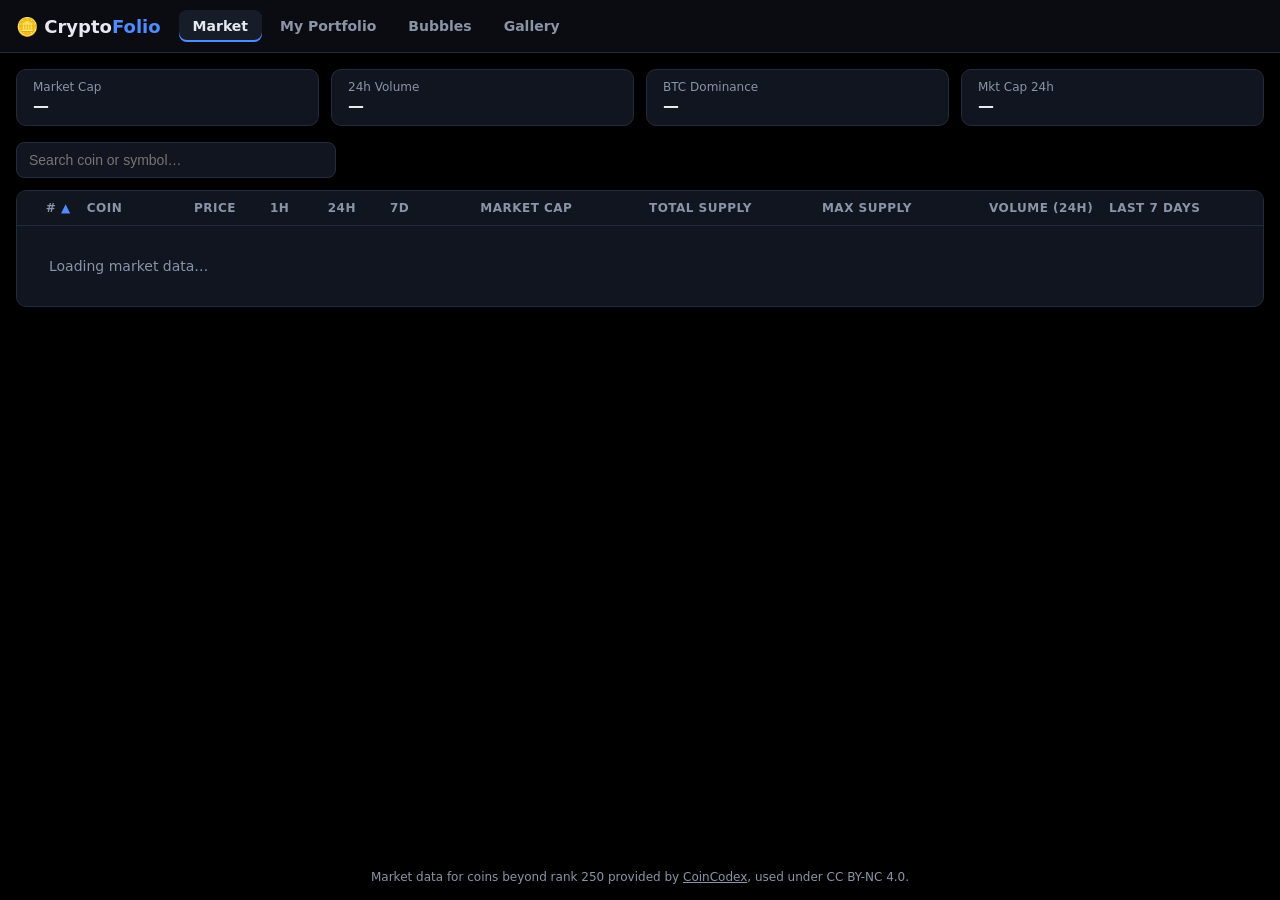
==== commit 3a9035ef: "Change page background to black Co-Authored-By: Claude Sonnet 5 <noreply@anthropic.com>" ====
--- a/index.html
+++ b/index.html
@@ -6,7 +6,7 @@
 <title>CryptoFolio — Markets, Portfolio &amp; Bubbles</title>
 <style>
 :root {
-  --bg: #0b0e14;
+  --bg: #000000;
   --bg-2: #11151f;
   --bg-3: #171c29;
   --border: #232a3b;
@@ -602,6 +602,50 @@
   margin-top: 14px;
 }
 .pagination-info { color: var(--muted); font-size: 13px; white-space: nowrap; }
+.page-numbers { display: flex; align-items: center; gap: 6px; flex-wrap: wrap; justify-content: center; }
+.page-num {
+  min-width: 34px;
+  height: 34px;
+  padding: 0 8px;
+  border-radius: 8px;
+  border: 1px solid var(--border);
+  background: var(--bg-2);
+  color: var(--muted);
+  font: inherit;
+  font-size: 13px;
+  cursor: pointer;
+}
+.page-num:hover { color: var(--text); background: var(--bg-3); }
+.page-num.active { color: var(--text); background: var(--bg-3); border-color: var(--accent); }
+
+.scroll-jump {
+  position: fixed;
+  right: 20px;
+  bottom: 20px;
+  display: flex;
+  flex-direction: column;
+  gap: 10px;
+  z-index: 80;
+}
+.scroll-jump-btn {
+  width: 42px;
+  height: 42px;
+  border-radius: 50%;
+  border: 1px solid var(--border);
+  background: var(--bg-2);
+  color: var(--text);
+  font-size: 18px;
+  line-height: 1;
+  cursor: pointer;
+  display: flex;
+  align-items: center;
+  justify-content: center;
+  box-shadow: 0 4px 14px rgba(0, 0, 0, 0.45);
+}
+.scroll-jump-btn:hover { background: var(--bg-3); border-color: var(--accent); }
+@media (max-width: 640px) {
+  .scroll-jump { right: 12px; bottom: 12px; }
+}
 
 .combo { position: relative; }
 .combo-list {
@@ -1091,7 +1135,7 @@
     </div>
     <div class="pagination hidden" id="market-pagination">
       <button class="btn" id="market-prev">← Previous</button>
-      <span class="pagination-info" id="market-page-info"></span>
+      <div class="page-numbers" id="market-page-numbers"></div>
       <button class="btn" id="market-next">Next →</button>
     </div>
   </section>
@@ -1258,6 +1302,13 @@
 </div>
 <!-- /ScrollSmoother wrapper. Everything below is fixed-position UI kept
      outside it on purpose (see the note above the opening wrapper). -->
+
+<!-- Market tab: jump straight to the top or bottom of the page. Shown only
+     while Market is the active tab (toggled in switchView). -->
+<div class="scroll-jump hidden" id="market-scroll-jump">
+  <button class="scroll-jump-btn" id="scroll-to-top" title="Scroll to top" aria-label="Scroll to top">↑</button>
+  <button class="scroll-jump-btn" id="scroll-to-bottom" title="Scroll to bottom" aria-label="Scroll to bottom">↓</button>
+</div>
 
 <!-- COIN DETAIL POPUP (two-column: sidebar + chart, like CryptoBubbles) -->
 <div id="coin-panel" class="side-panel" role="dialog" aria-modal="true">
@@ -1733,7 +1784,12 @@
 
   function renderPagination(pageNum, totalPages) {
     const el = document.getElementById('market-pagination');
-    document.getElementById('market-page-info').textContent = 'Page ' + pageNum + ' of ' + totalPages;
+    const numbers = document.getElementById('market-page-numbers');
+    let html = '';
+    for (let p = 1; p <= totalPages; p++) {
+      html += '<button class="page-num' + (p === pageNum ? ' active' : '') + '" data-page="' + p + '">' + p + '</button>';
+    }
+    numbers.innerHTML = html;
     document.getElementById('market-prev').disabled = pageNum <= 1;
     document.getElementById('market-next').disabled = pageNum >= totalPages;
     el.classList.toggle('hidden', totalPages <= 1);
@@ -1812,6 +1868,15 @@
     });
     document.getElementById('market-next').addEventListener('click', () => {
       page++;
+      render();
+      scrollToTableTop();
+    });
+    document.getElementById('market-page-numbers').addEventListener('click', e => {
+      const btn = e.target.closest('button[data-page]');
+      if (!btn) return;
+      const p = parseInt(btn.dataset.page, 10);
+      if (p === page) return;
+      page = p;
       render();
       scrollToTableTop();
     });
@@ -2057,6 +2122,7 @@
     if (!p) return;
     editingTxId = txId || null;
     editingId = null; // legacy var no longer used for holdings
+    selectedCoin = null; // clear any coin left selected from a prior open — form.reset() blanks the input but doesn't fire the event that nulls this, so without it "+ Add coin" could inherit a stale coin and write the tx onto the wrong one
     document.getElementById('pf-tx-error').classList.add('hidden');
     document.getElementById('pf-form').reset();
     document.getElementById('tx-title').textContent = txId ? 'Edit Transaction' : 'Add Transaction';
@@ -3678,14 +3744,26 @@
 })();
 </script>
 
+<!-- Hand-curated translations for the Portfolio page's exact static labels.
+     These take precedence over the live API so the known chrome is always
+     correct/instant; MyMemory is only a fallback for anything not listed
+     here. Generated from neural machine translation, reviewed per language
+     (e.g. "Top Performer" fixed from a stage-"performer" mistranslation to a
+     finance sense). Keys must match the data-i18n attribute values exactly. -->
+<script type="application/json" id="i18n-curated">
+{"es":{"24h Portfolio Change":"Cambio de cartera 24h","Add coin":"Añadir moneda","Analytics":"Analítica","Coins":"Monedas","Current Balance":"Saldo actual","+ New Portfolio":"+ Nueva cartera","No holdings yet — click “＋ Add coin” to add your first coin.":"Aún no hay activos: haz clic en “＋ Añadir moneda” para agregar tu primera moneda.","Remove coin":"Eliminar moneda","Top Performer":"Mejor rendimiento","Total Profit / Loss":"Ganancia / pérdida total","Your portfolios are stored locally in this browser only.":"Tus carteras se almacenan localmente solo en este navegador."},"fr":{"24h Portfolio Change":"Variation du portefeuille 24h","Add coin":"Ajouter une pièce","Analytics":"Analyses","Coins":"Pièces","Current Balance":"Solde actuel","+ New Portfolio":"+ Nouveau portefeuille","No holdings yet — click “＋ Add coin” to add your first coin.":"Aucun avoir pour l’instant — cliquez sur « ＋ Ajouter une pièce » pour ajouter votre première pièce.","Remove coin":"Retirer la pièce","Top Performer":"Meilleure performance","Total Profit / Loss":"Profit / perte total","Your portfolios are stored locally in this browser only.":"Vos portefeuilles sont stockés localement dans ce navigateur uniquement."},"de":{"24h Portfolio Change":"24-Std.-Portfolioänderung","Add coin":"Münze hinzufügen","Analytics":"Analyse","Coins":"Münzen","Current Balance":"Aktueller Kontostand","+ New Portfolio":"+ Neues Portfolio","No holdings yet — click “＋ Add coin” to add your first coin.":"Noch keine Bestände — klicken Sie auf „＋ Münze hinzufügen“, um Ihre erste Münze hinzuzufügen.","Remove coin":"Münze entfernen","Top Performer":"Top-Performer","Total Profit / Loss":"Gesamtgewinn / -verlust","Your portfolios are stored locally in this browser only.":"Ihre Portfolios werden nur lokal in diesem Browser gespeichert."},"it":{"24h Portfolio Change":"Variazione portafoglio 24h","Add coin":"Aggiungi moneta","Analytics":"Analisi","Coins":"Monete","Current Balance":"Saldo attuale","+ New Portfolio":"+ Nuovo portafoglio","No holdings yet — click “＋ Add coin” to add your first coin.":"Ancora nessun asset — fai clic su “＋ Aggiungi moneta” per aggiungere la tua prima moneta.","Remove coin":"Rimuovi moneta","Top Performer":"Migliore performance","Total Profit / Loss":"Profitto / perdita totale","Your portfolios are stored locally in this browser only.":"I tuoi portafogli sono archiviati localmente solo in questo browser."},"pt":{"24h Portfolio Change":"Variação do portfólio 24h","Add coin":"Adicionar moeda","Analytics":"Análise","Coins":"Moedas","Current Balance":"Saldo atual","+ New Portfolio":"+ Novo portfólio","No holdings yet — click “＋ Add coin” to add your first coin.":"Ainda não há ativos — clique em “＋ Adicionar moeda” para adicionar sua primeira moeda.","Remove coin":"Remover moeda","Top Performer":"Melhor desempenho","Total Profit / Loss":"Lucro / perda total","Your portfolios are stored locally in this browser only.":"Seus portfólios são armazenados localmente apenas neste navegador."},"ja":{"24h Portfolio Change":"24時間のポートフォリオ変化","Add coin":"コインを追加","Analytics":"分析","Coins":"コイン","Current Balance":"現在の残高","+ New Portfolio":"+ 新しいポートフォリオ","No holdings yet — click “＋ Add coin” to add your first coin.":"まだ保有資産がありません — 「＋ コインを追加」をクリックして最初のコインを追加しましょう。","Remove coin":"コインを削除","Top Performer":"トップパフォーマー","Total Profit / Loss":"合計損益","Your portfolios are stored locally in this browser only.":"ポートフォリオはこのブラウザ内にのみローカルに保存されます。"}}
+</script>
+
 <script>
 /* ==================== translate.js ====================
-   Portfolio-page-only UI-label translation via MyMemory's free, keyless
-   REST API (https://api.mymemory.translated.net/get, CORS-open, verified).
-   Translates ONLY curated data-i18n label strings — never coin names,
-   numbers, or dates. Results cached in localStorage so repeat visits and
-   language switches stay far under the ~5000 char/day free quota. Requests
-   go through a small in-module serial queue so we never burst. */
+   Portfolio-page-only UI-label translation. A hand-curated dictionary
+   (#i18n-curated) is consulted first so the known static labels are always
+   correct and instant; anything not in it falls back to MyMemory's free,
+   keyless REST API (https://api.mymemory.translated.net/get, CORS-open,
+   verified). Translates ONLY data-i18n label strings — never coin names,
+   numbers, or dates. API results cached in localStorage so repeat visits and
+   language switches stay far under the ~5000 char/day free quota. API
+   requests go through a small in-module serial queue so we never burst. */
 const Translate = (() => {
   const LANG_KEY = 'cryptofolio.i18n.lang';
   const cachePrefix = 'cryptofolio.i18n.';
@@ -3693,6 +3771,11 @@
   const originals = new WeakMap(); // node -> original English text
   let quotaHit = false;
 
+  // Hand-curated translations for the known labels (see #i18n-curated). These
+  // win over the live API so the static chrome is always correct and instant.
+  let CURATED = {};
+  try { CURATED = JSON.parse(document.getElementById('i18n-curated').textContent); } catch (_) {}
+
   // tiny serial queue (own budget; independent of the CoinGecko queue)
   let queue = Promise.resolve();
   function enqueue(task) {
@@ -3704,6 +3787,8 @@
   function cacheKey(l, text) { return cachePrefix + l + '.' + text; }
 
   async function translateOne(text, l) {
+    const curated = CURATED[l] && CURATED[l][text];
+    if (curated) return curated; // known label — always correct, no cache/network
     const ck = cacheKey(l, text);
     const hit = localStorage.getItem(ck);
     if (hit !== null) return hit;
@@ -4074,6 +4159,7 @@
     t.classList.toggle('active', t.dataset.view === name));
   if (name === 'bubbles') Bubbles.start();
   else Bubbles.stop();
+  document.getElementById('market-scroll-jump').classList.toggle('hidden', name !== 'market');
   // Purely cosmetic (keeps the URL bar/back-button in sync with the active
   // tab) - opened via file://, Chrome's cross-origin navigation check
   // misfires on replaceState and logs a console error even though nothing
@@ -4142,6 +4228,15 @@
   document.querySelectorAll('.tab').forEach(t =>
     t.addEventListener('click', () => switchView(t.dataset.view)));
   window.addEventListener('hashchange', () => switchView(location.hash.slice(1)));
+
+  document.getElementById('scroll-to-top').addEventListener('click', () => {
+    window.smoother.scrollTo(0, true);
+  });
+  document.getElementById('scroll-to-bottom').addEventListener('click', () => {
+    // scrollTo clamps to the real max, same as native scrollTo with an
+    // out-of-range value - no need to compute the exact bottom ourselves.
+    window.smoother.scrollTo(document.documentElement.scrollHeight, true);
+  });
 
   switchView(location.hash.slice(1) || 'market');
 
